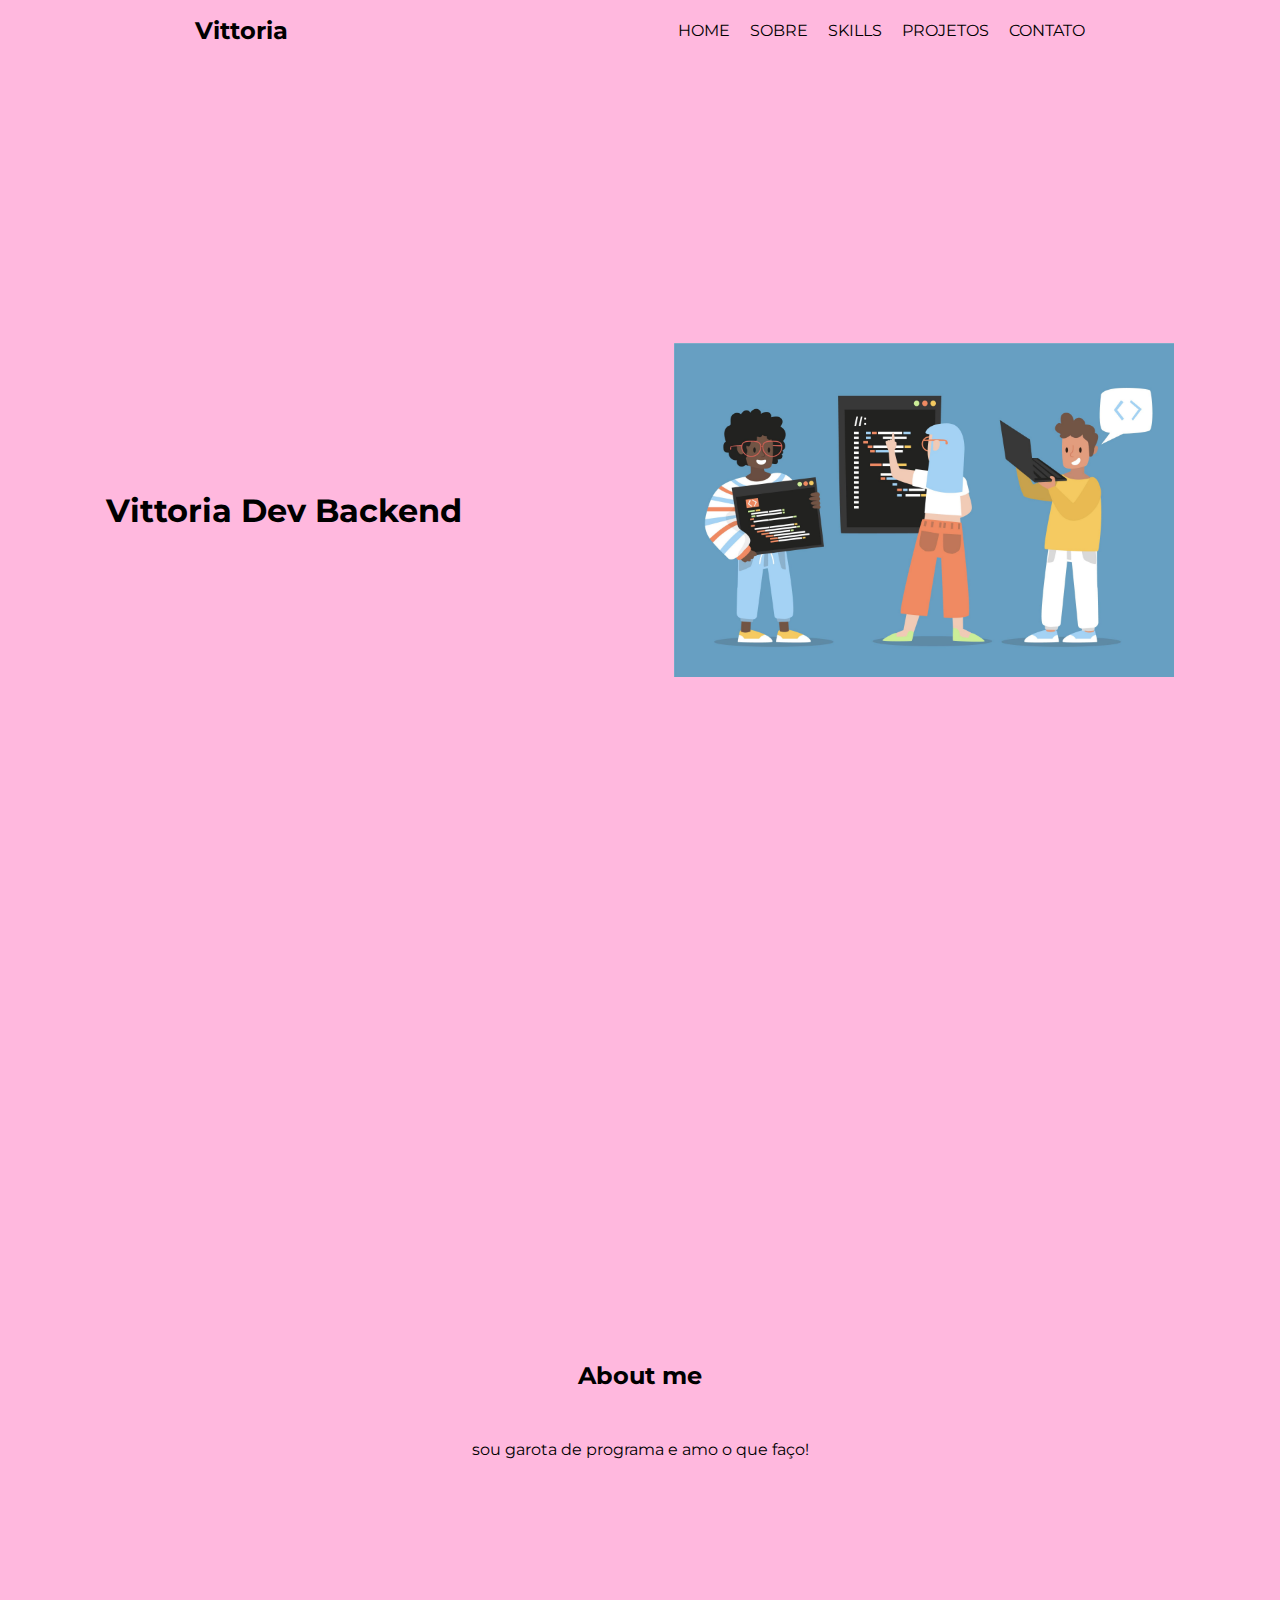
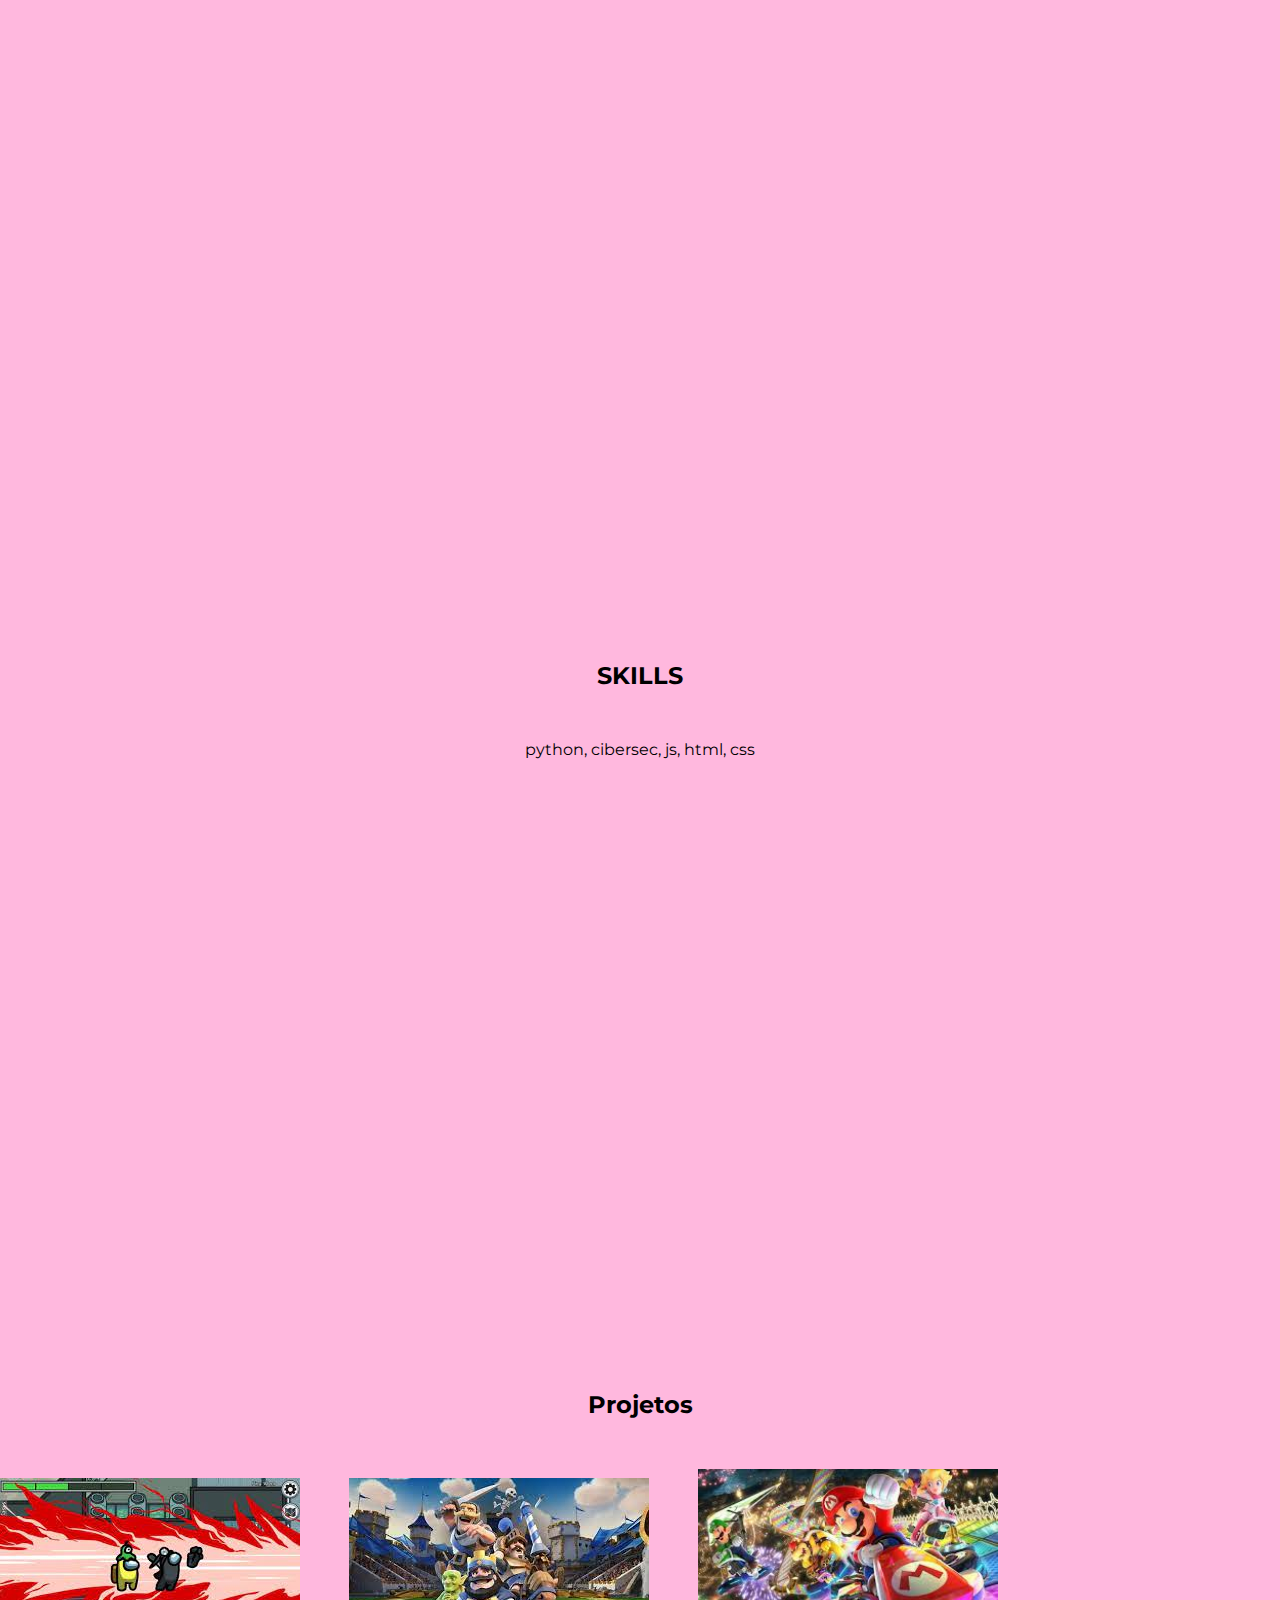
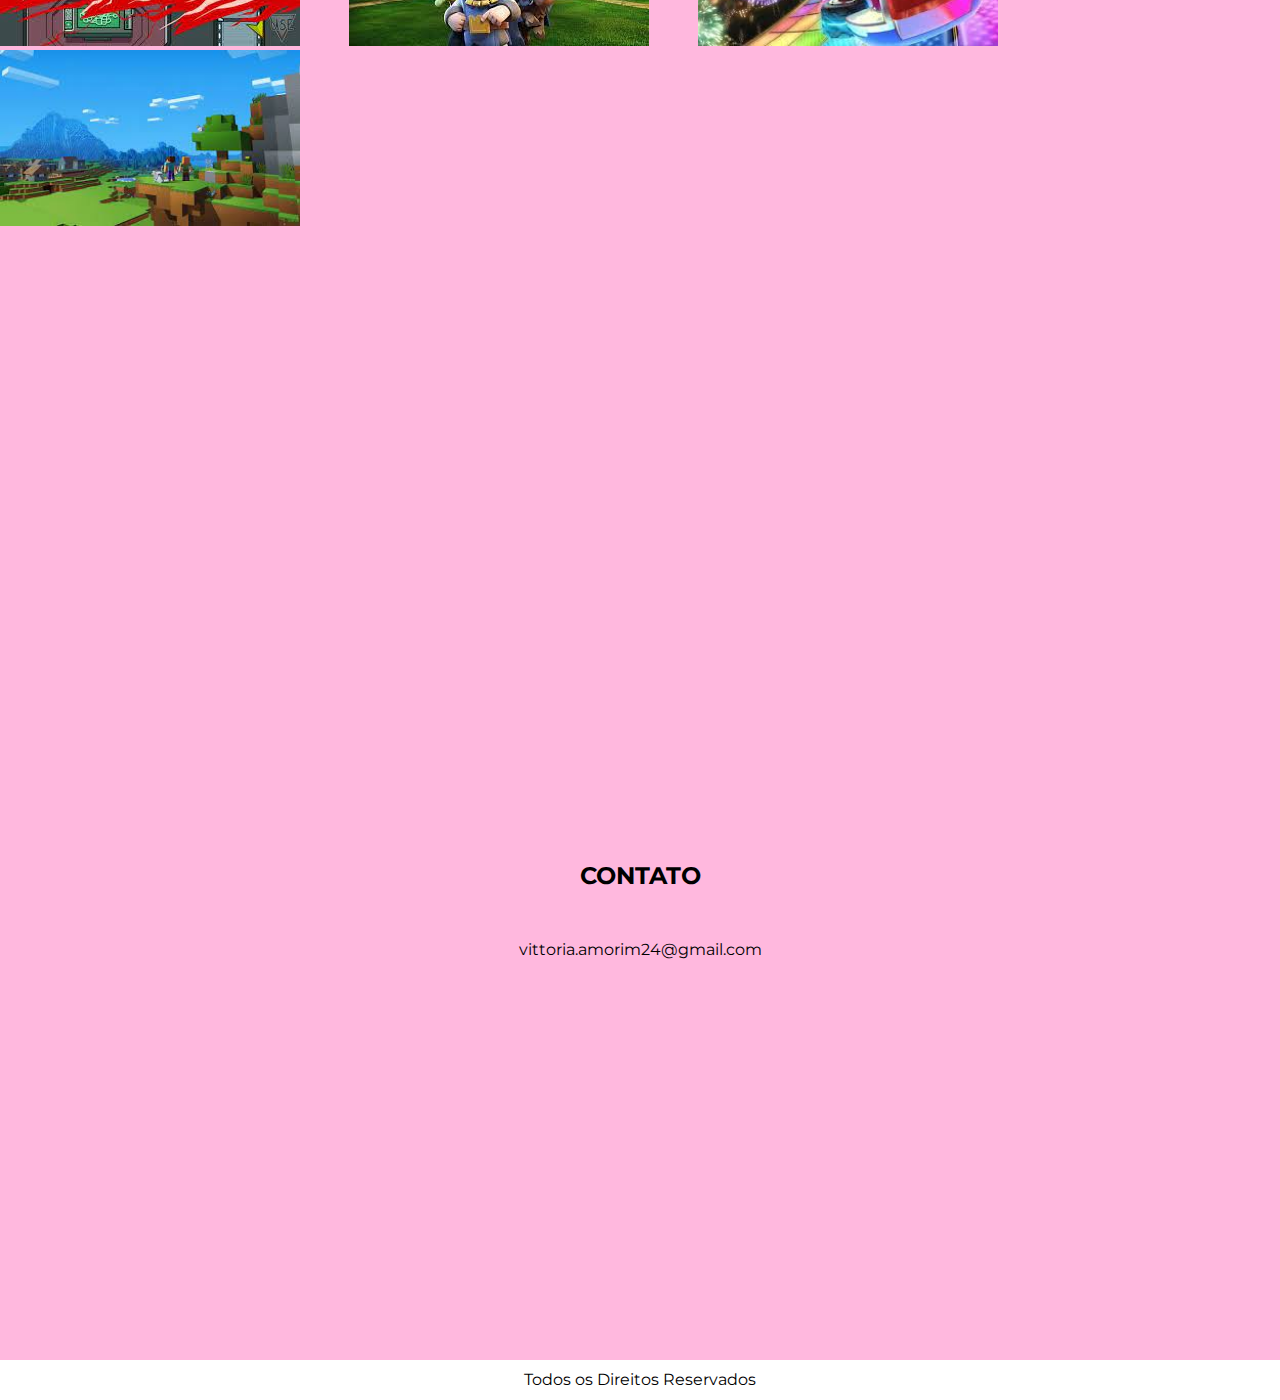
==== index.html @ 39ea2a51 "agora vai" ====
<!DOCTYPE html>
<html lang="pt-br">

<head>
    <link rel="preconnect" href="https://fonts.googleapis.com">
    <link rel="preconnect" href="https://fonts.gstatic.com" crossorigin>
    <link href="https://fonts.googleapis.com/css2?family=Montserrat:wght@300;400;500;700&display=swap" rel="stylesheet">
    <meta charset="UTF-8">
    <meta name="viewport" content="width=device-width, initial-scale=1.0">
    <title>Vittoria Lopes</title>
    <link rel="stylesheet" href="style.css">
</head>

<body>
    <header>
        <div>
            <h2>
                Vittoria
            </h2>
        </div>
        <nav>
            <ul>
                <li>
                    <a href="#home">HOME</a>
                </li>
                <li>
                    <a href="#sobre">SOBRE</a>
                </li>
                <li>
                    <a href="#habilidade">SKILLS</a>
                </li>
                <li>
                    <a href="#projetos">PROJETOS</a>
                </li>
                <li>
                    <a href="#contato">CONTATO</a>
                </li>
            </ul>
        </nav>
    </header>
    <main id="home" class="sessao">
        <h1>
            Vittoria Dev Backend
        </h1>
        <img src="./4949146.jpg" alt="logo">
        
    </main>
    <section id="sobre" class="sessao direcao" >
        <h2>
            About me 
        </h2>
        <p>
            sou garota de programa e amo o que faço!
        </p>
        
    </section>
    <section id="habilidade" class="sessao direcao" >
        <h2>
            SKILLS 
        </h2>
        <p>
            python, cibersec, js, html, css
        </p>
        
    </section>
    <section id="projetos" class="sessao direcao" >
        <h2>
            Projetos
        </h2>
        <div>
            <img src="./img1.jpeg" alt="image">
            <img src="./img2.jpeg" alt="image">
            <img src="./img 3.jpeg" alt="image">
            <img src="./img 4.jpeg" alt="image">
        </div>
        
    </section>
    <section id="contato" class="sessao direcao" >
        <h2>
            CONTATO
        </h2>
        <div>
            <a href=""></a>
            <a href=""></a>
            <p>vittoria.amorim24@gmail.com</p>
        </div>
        
    </section>
    <footer>Todos os Direitos Reservados</footer>

</body>

</html>
---- style.css ----
*{
font-family: 'Montserrat', sans-serif;
margin: 0;
padding: 0;
box-sizing: border-box;
background-color: #FFB8DE;
text-decoration: none;
color: #000;
list-style: none;
}
header{
    display: flex;
    align-items: center;
    justify-content: space-around;
    height: 60px;
    padding: 20px 0px;
}
nav ul{
    display: flex;
    gap: 20px;

}
a:hover {
    color: #89023E;
}
.sessao{
    height: 100vh;
    width: 100%;
    display: flex;
    align-items: center;
    justify-content: space-around;

}
.sessao img{
    width: 500px;

}
.direcao {
    flex-direction: column;
    justify-content: center;
    gap: 50px;
}
.direcao img{
    width: 300px;
    margin-right: 45px;
}
footer {
    height: 40px;
    background-color: #FFFFFF;
    text-align: center;
    padding: 10px;
}
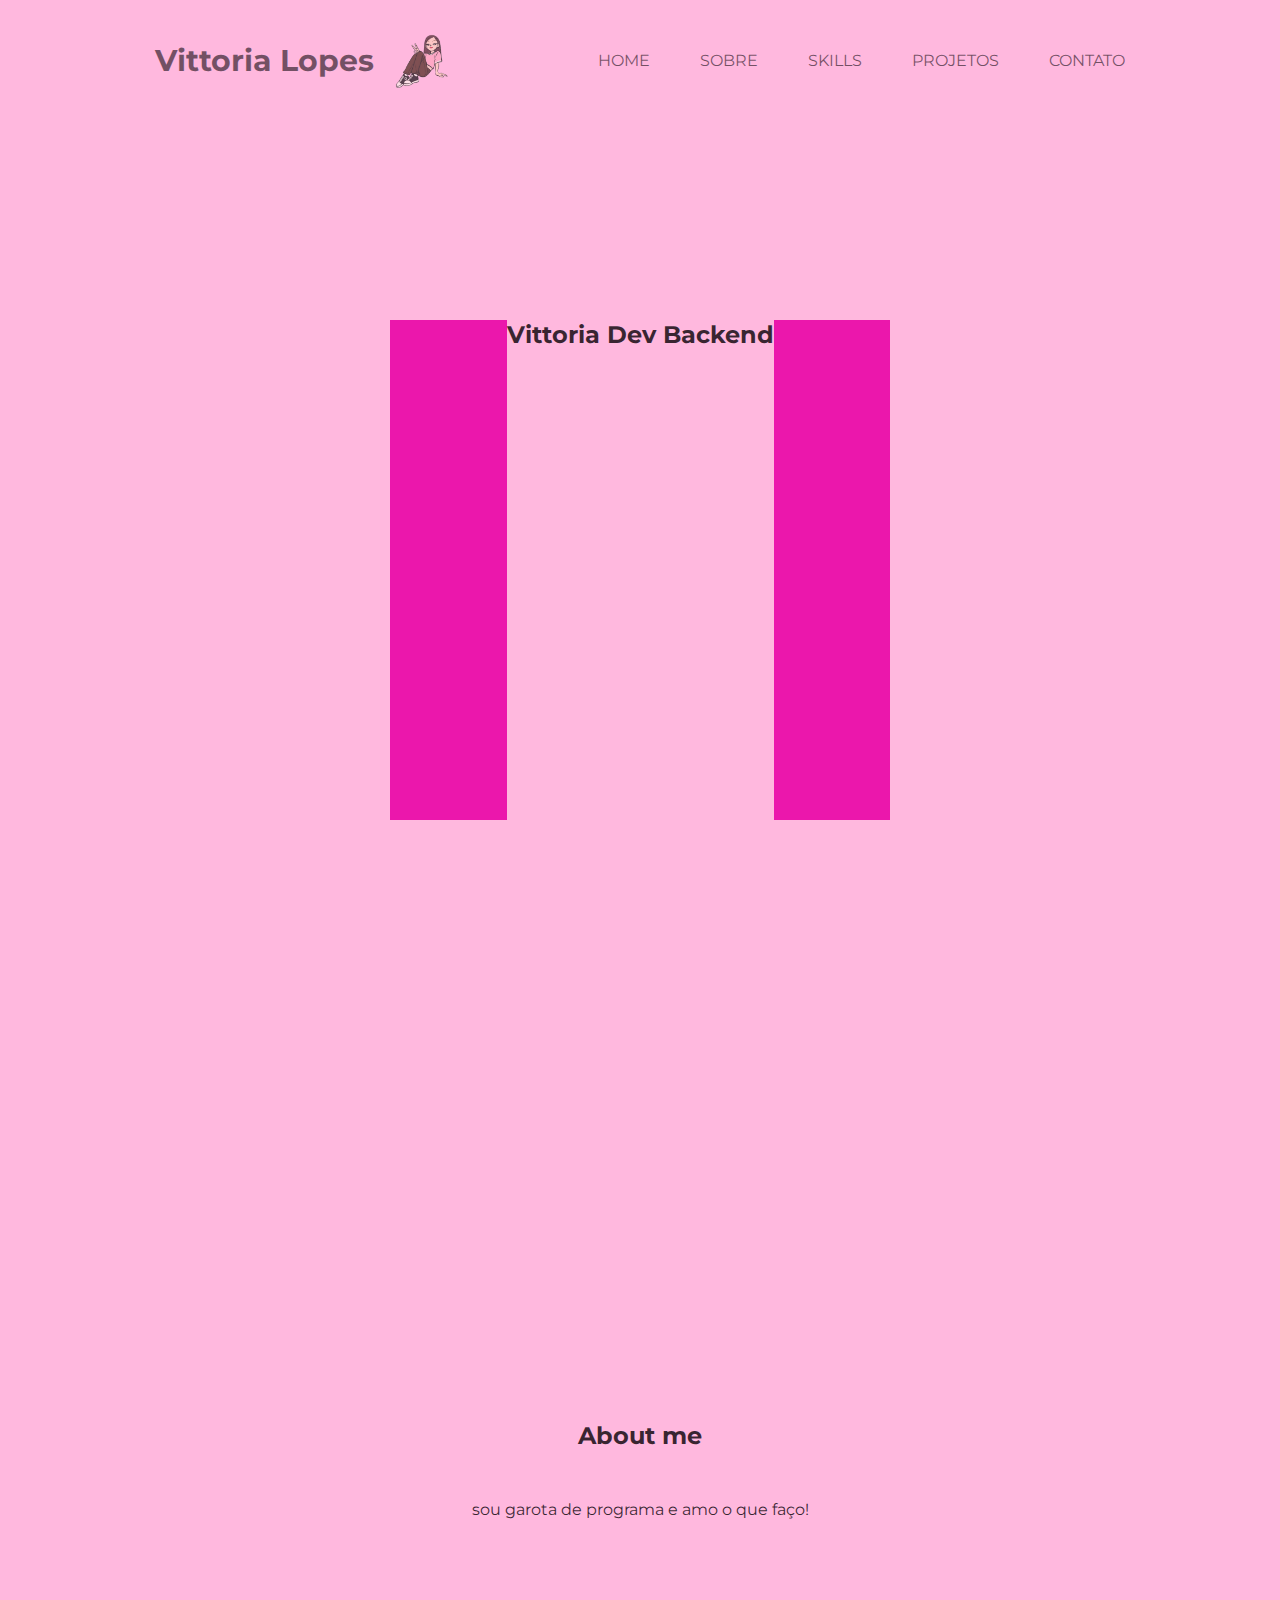
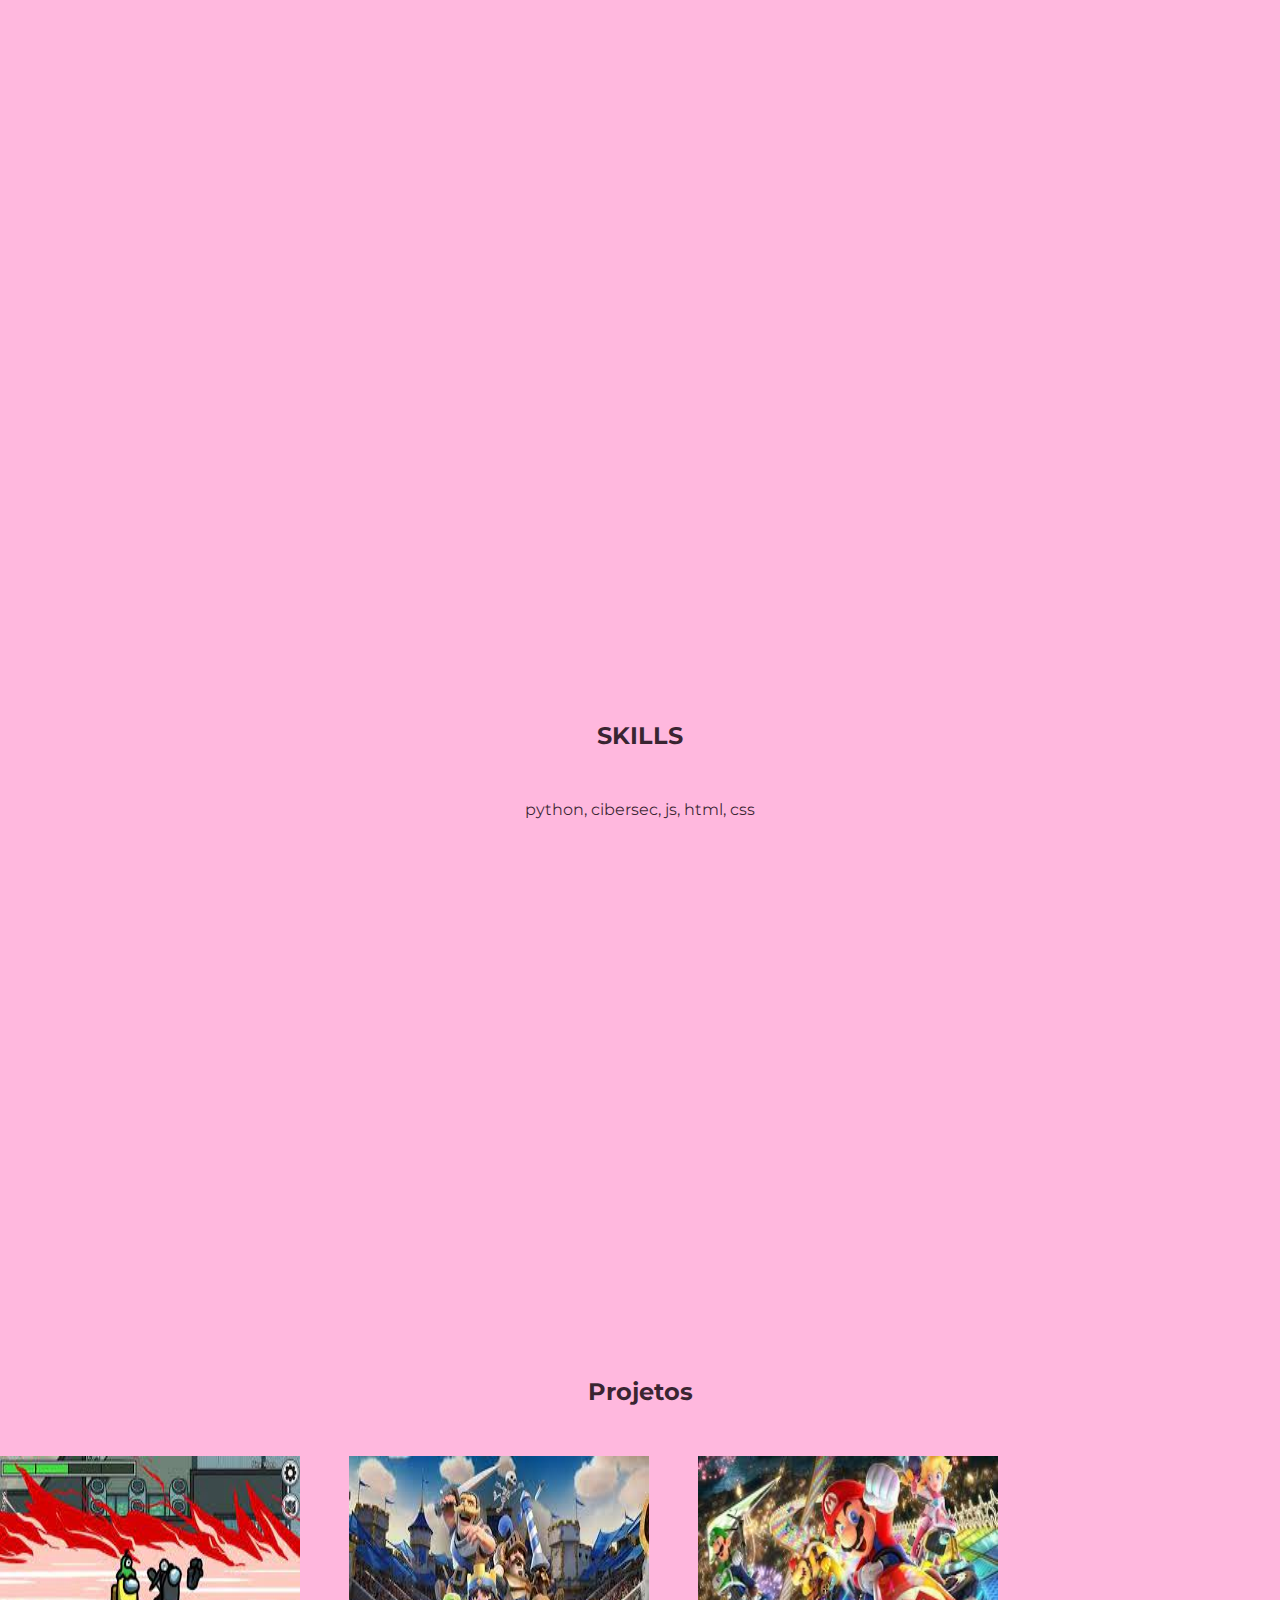
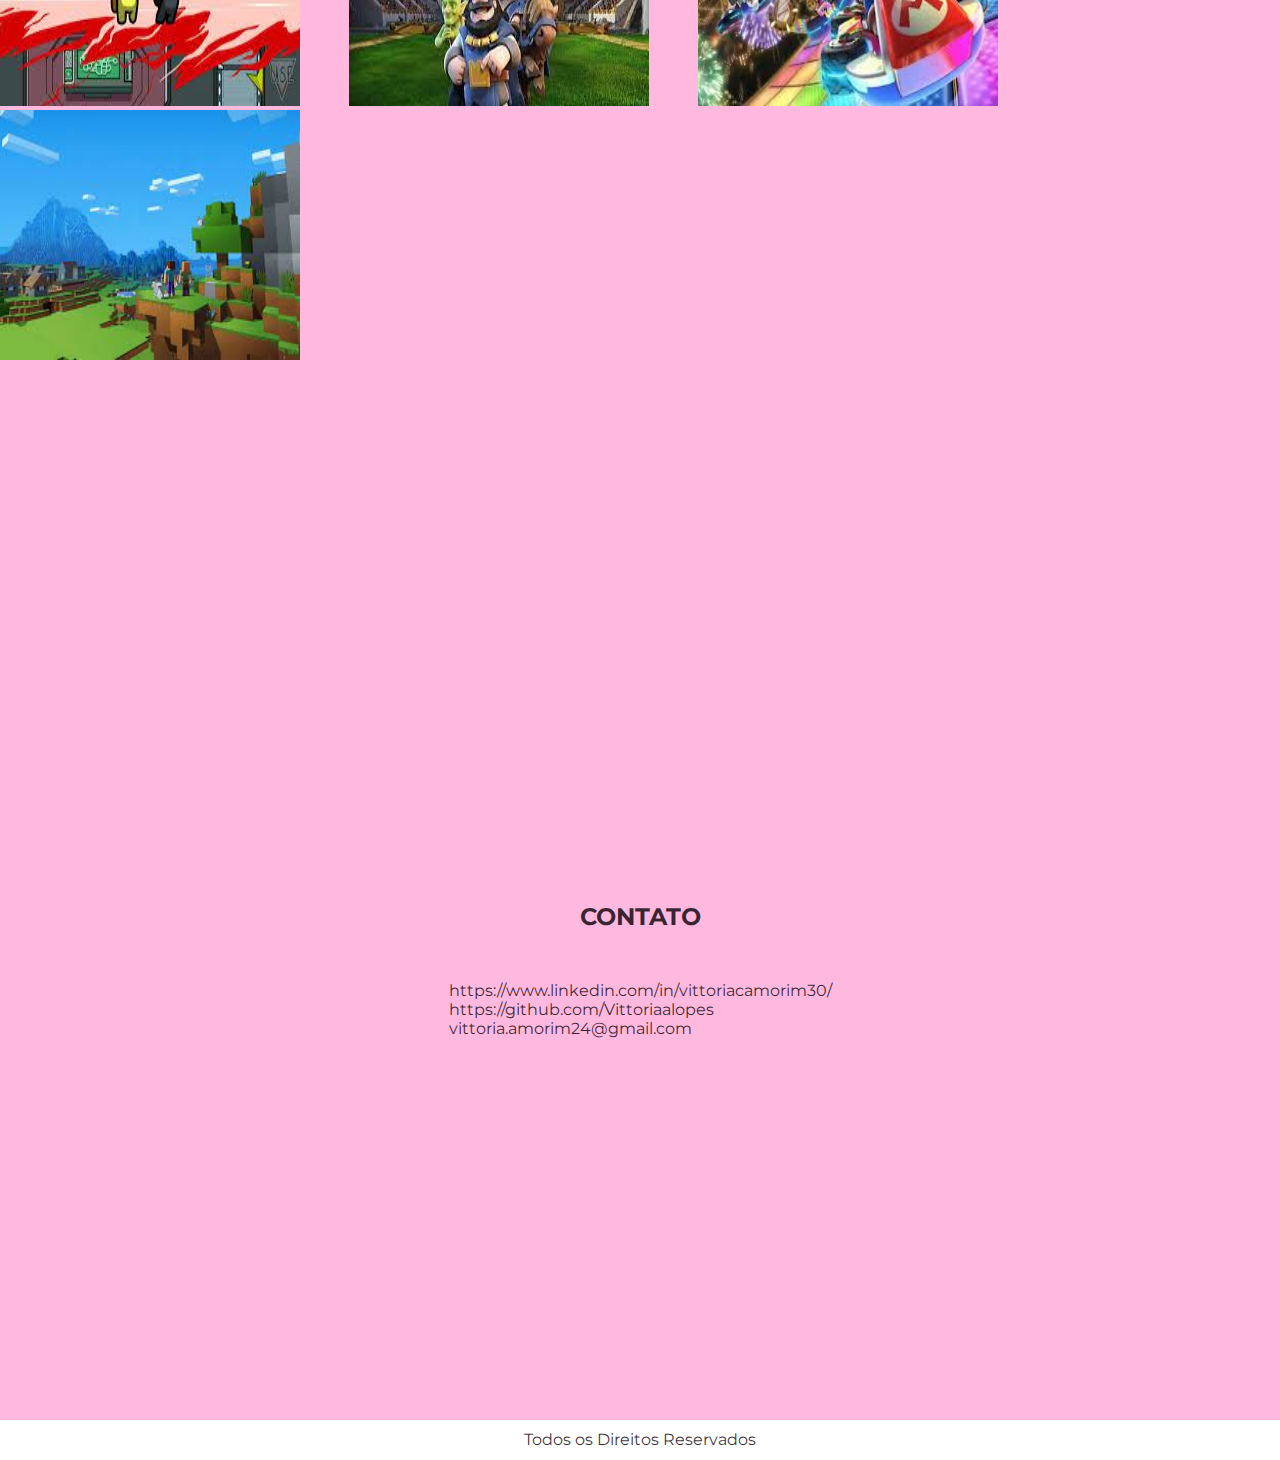
==== commit 3d5f4e58: "atualizacao da logo" ====
--- a/index.html
+++ b/index.html
@@ -8,15 +8,17 @@
     <meta charset="UTF-8">
     <meta name="viewport" content="width=device-width, initial-scale=1.0">
     <title>Vittoria Lopes</title>
+
     <link rel="stylesheet" href="style.css">
 </head>
 
 <body>
     <header>
-        <div>
+        <div class="box-logo">
             <h2>
-                Vittoria
+                Vittoria Lopes
             </h2>
+            <img src="./imgpo.png" alt="logo" class="logo-image">
         </div>
         <nav>
             <ul>
@@ -39,31 +41,33 @@
         </nav>
     </header>
     <main id="home" class="sessao">
-        <h1>
-            Vittoria Dev Backend
-        </h1>
-        <img src="./4949146.jpg" alt="logo">
-        
+        <div class="card-home">
+            <h2>
+                Vittoria Dev Backend
+            </h2>
+
+        </div>
+
     </main>
-    <section id="sobre" class="sessao direcao" >
+    <section id="sobre" class="sessao direcao">
         <h2>
-            About me 
+            About me
         </h2>
         <p>
             sou garota de programa e amo o que faço!
         </p>
-        
+
     </section>
-    <section id="habilidade" class="sessao direcao" >
+    <section id="habilidade" class="sessao direcao">
         <h2>
-            SKILLS 
+            SKILLS
         </h2>
         <p>
             python, cibersec, js, html, css
         </p>
-        
+
     </section>
-    <section id="projetos" class="sessao direcao" >
+    <section id="projetos" class="sessao direcao">
         <h2>
             Projetos
         </h2>
@@ -73,19 +77,21 @@
             <img src="./img 3.jpeg" alt="image">
             <img src="./img 4.jpeg" alt="image">
         </div>
-        
+
     </section>
-    <section id="contato" class="sessao direcao" >
+    <section id="contato" class="sessao direcao">
         <h2>
             CONTATO
         </h2>
         <div>
-            <a href=""></a>
-            <a href=""></a>
+            <a href="https://www.linkedin.com/in/vittoriacamorim30/">https://www.linkedin.com/in/vittoriacamorim30/</a>
+            <p></p>
+            <a href="https://github.com/Vittoriaalopes">https://github.com/Vittoriaalopes</a>
             <p>vittoria.amorim24@gmail.com</p>
         </div>
-        
+
     </section>
+
     <footer>Todos os Direitos Reservados</footer>
 
 </body>
--- a/style.css
+++ b/style.css
@@ -3,25 +3,38 @@
 margin: 0;
 padding: 0;
 box-sizing: border-box;
-background-color: #FFB8DE;
+background-color: #ffb8de;
 text-decoration: none;
-color: #000;
+color: #1d1019df;
 list-style: none;
 }
 header{
+    opacity: 70%;
     display: flex;
     align-items: center;
     justify-content: space-around;
-    height: 60px;
-    padding: 20px 0px;
+    height: 80px;
+    padding: 60px 80px;
+}
+header h2{
+    font-size: 30px;
+}
+.box-logo{
+    display: flex;
+    align-items: center;
+    gap: 20px;
+}
+.logo-image {
+    height: 55px;
+    width: 55px;
 }
 nav ul{
     display: flex;
-    gap: 20px;
+    gap: 50px;
 
 }
 a:hover {
-    color: #89023E;
+    color: #eb17ac;
 }
 .sessao{
     height: 100vh;
@@ -31,10 +44,14 @@
     justify-content: space-around;
 
 }
-.sessao img{
+.card-home{
+    background-color: #eb17ac;
     width: 500px;
+    height: 500px;
+    display: flex;
+    justify-content: center;
+}
 
-}
 .direcao {
     flex-direction: column;
     justify-content: center;
@@ -42,6 +59,7 @@
 }
 .direcao img{
     width: 300px;
+    height: 250px;
     margin-right: 45px;
 }
 footer {
@@ -49,4 +67,10 @@
     background-color: #FFFFFF;
     text-align: center;
     padding: 10px;
-}+}
+img:hover {
+    
+
+}
+
+
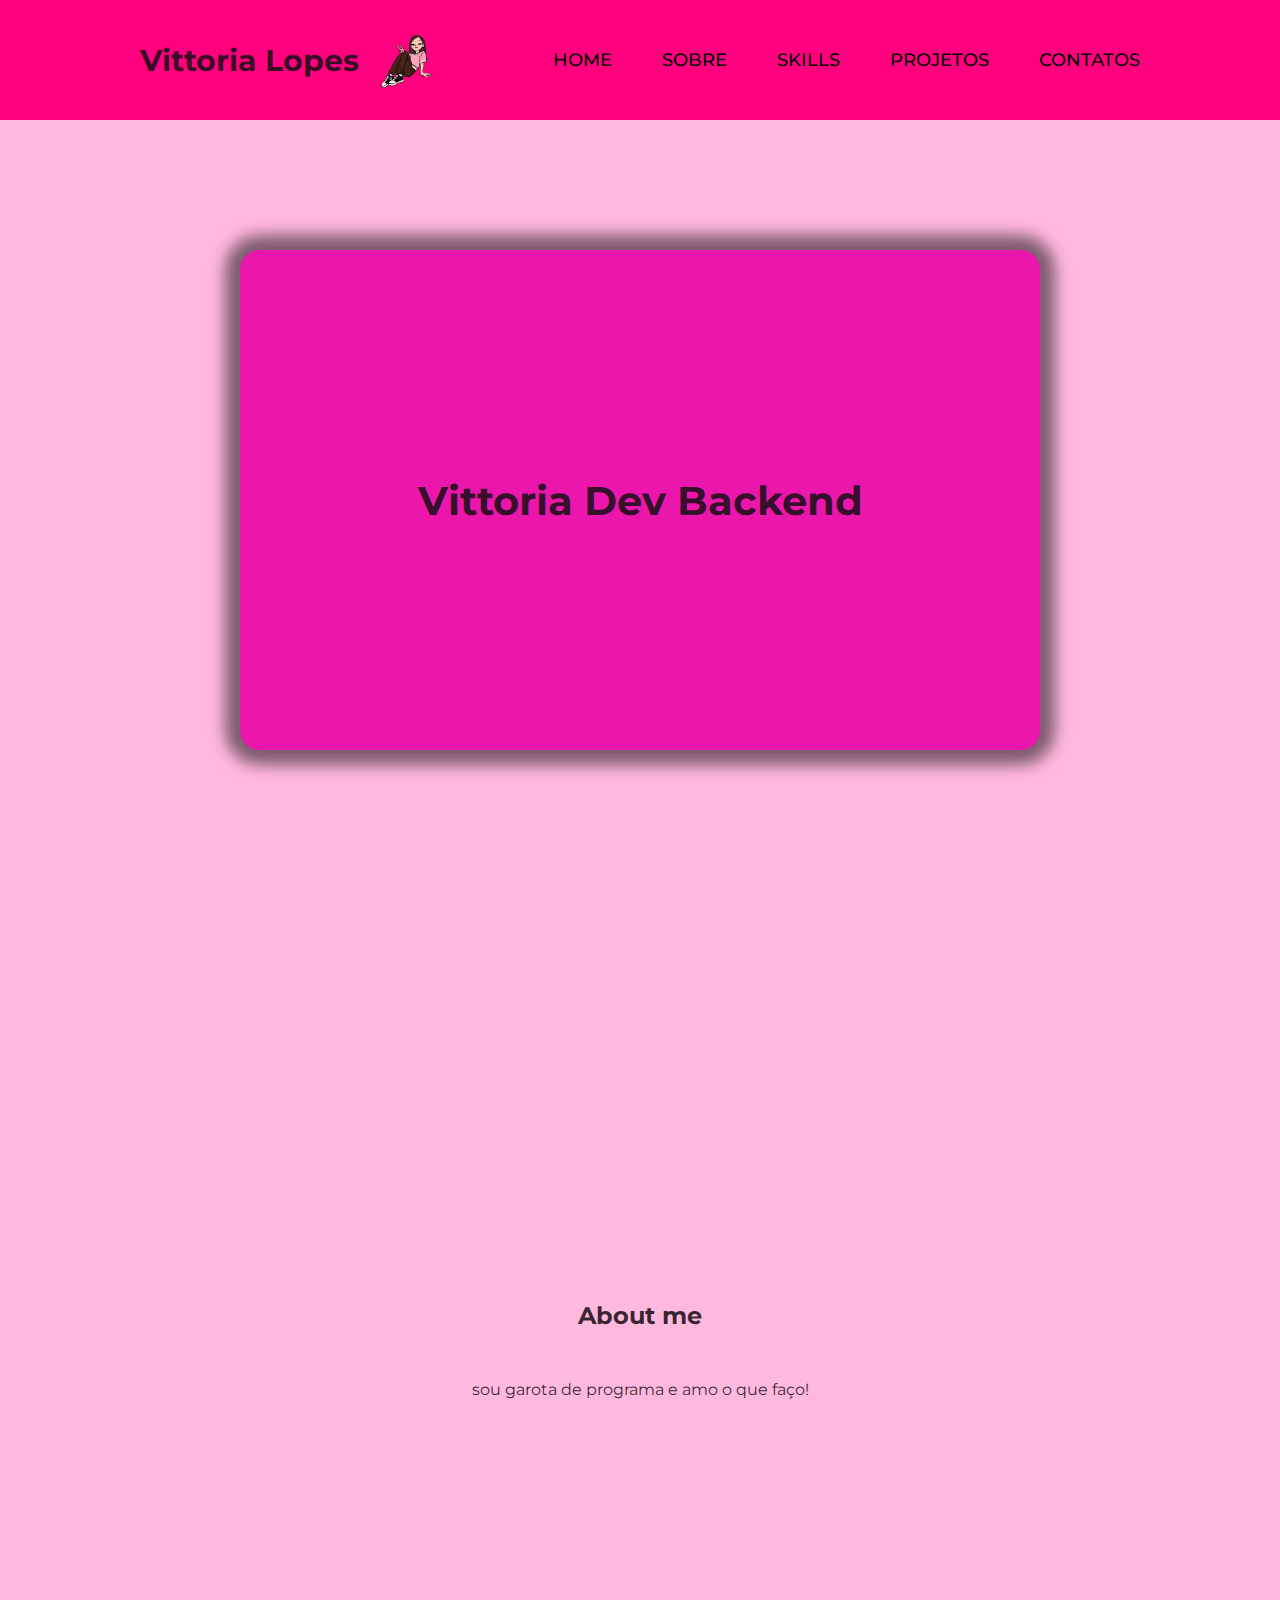
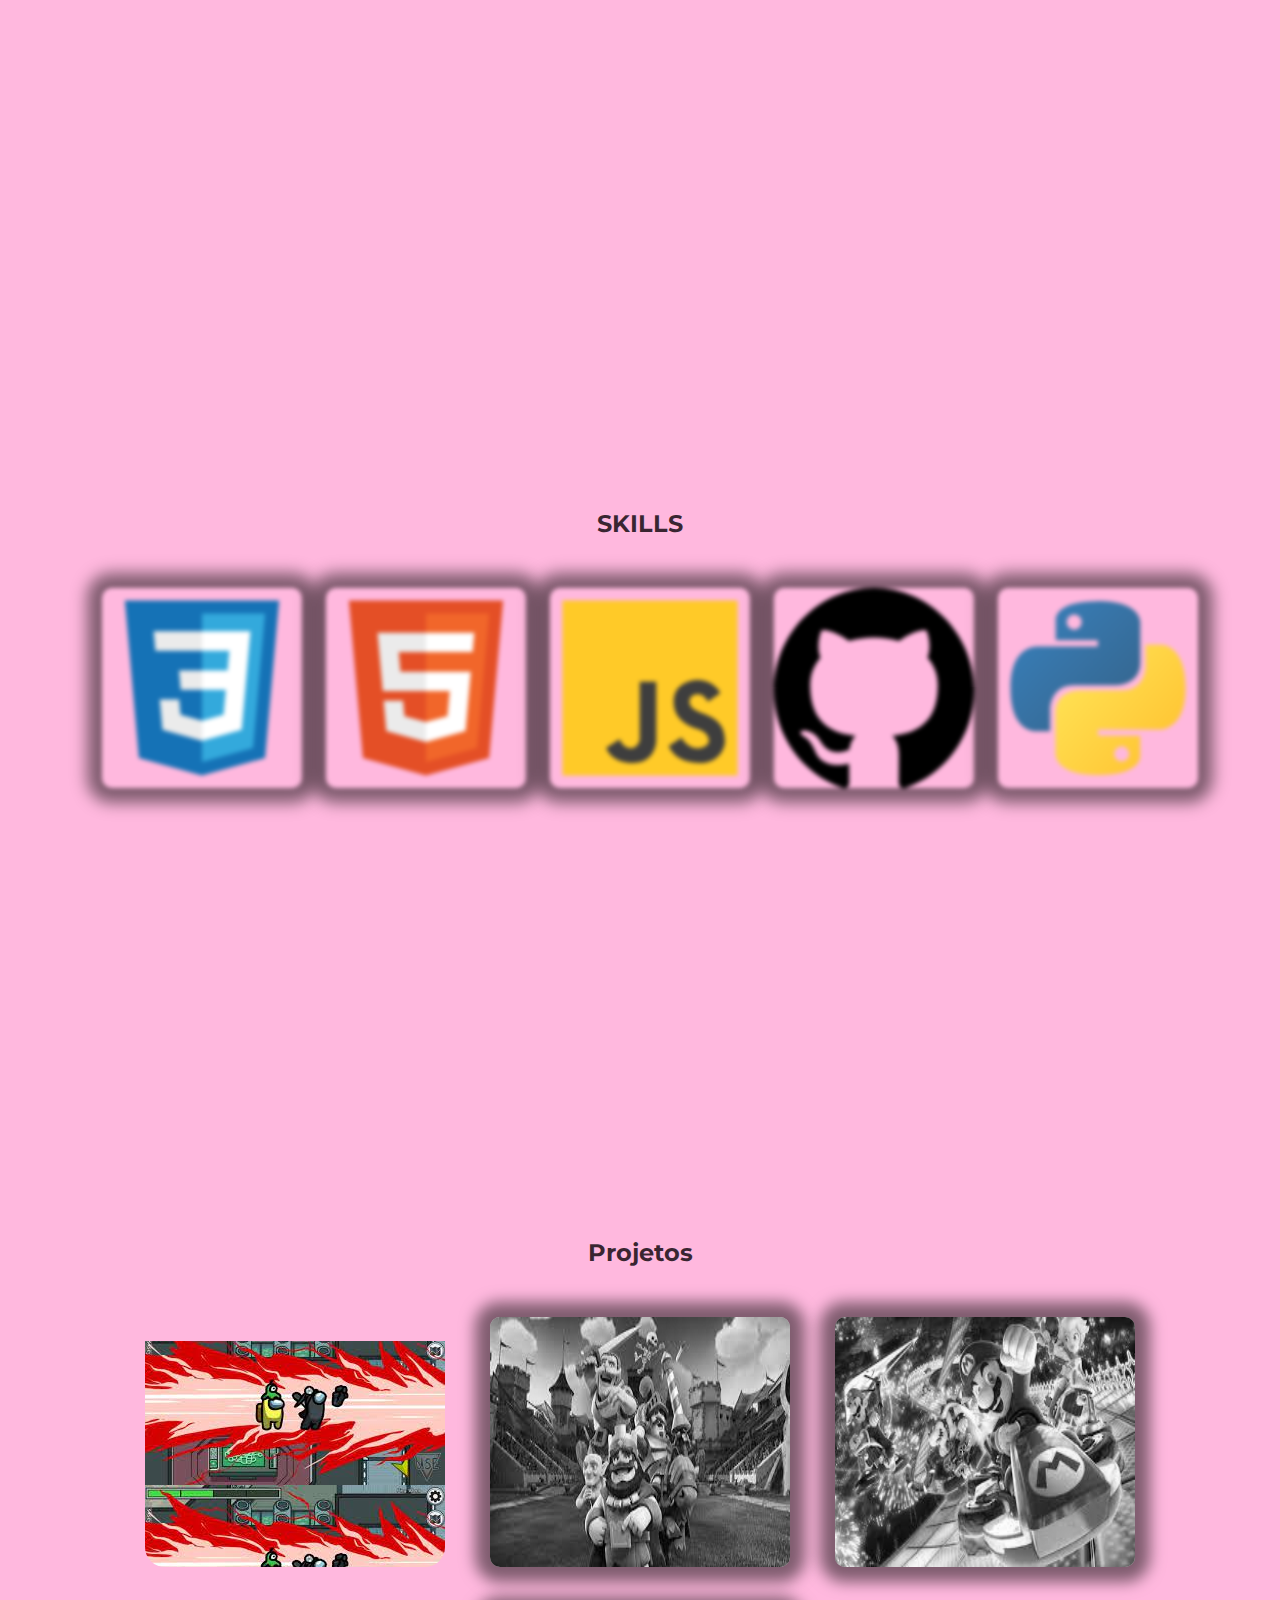
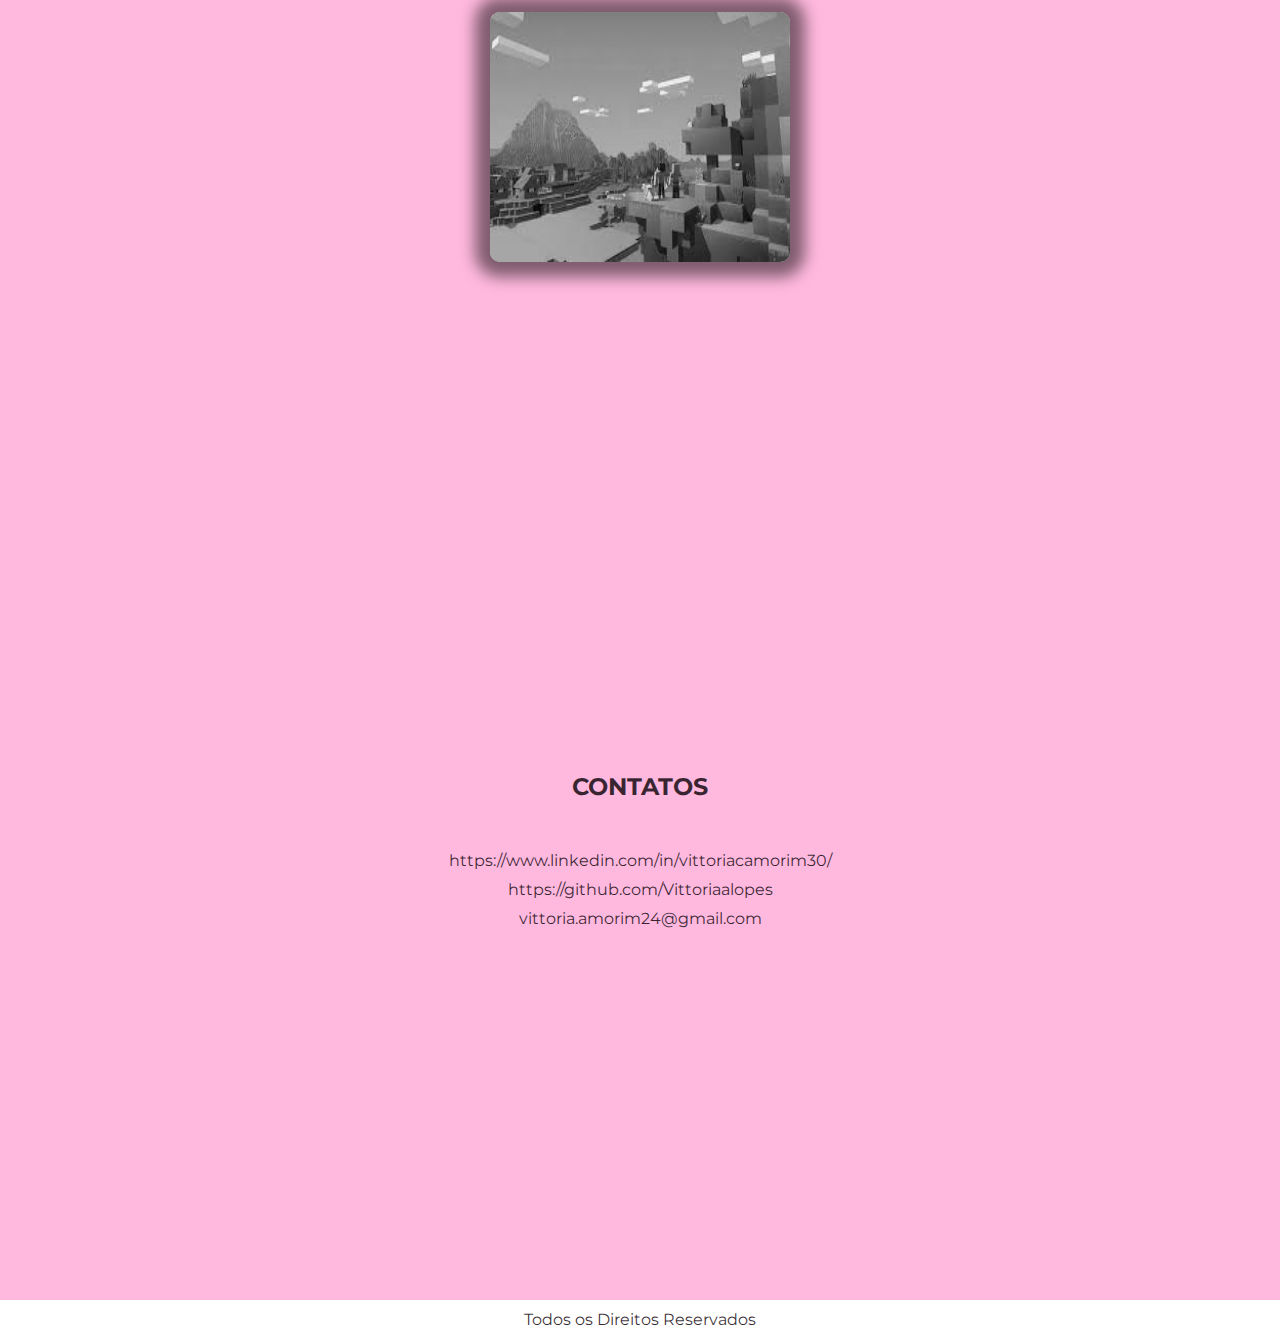
==== commit 660aa9d4: "nova animacao atual css" ====
--- a/index.html
+++ b/index.html
@@ -15,7 +15,7 @@
 <body>
     <header>
         <div class="box-logo">
-            <h2>
+            <h2 class="logo">
                 Vittoria Lopes
             </h2>
             <img src="./imgpo.png" alt="logo" class="logo-image">
@@ -23,32 +23,32 @@
         <nav>
             <ul>
                 <li>
-                    <a href="#home">HOME</a>
+                    <a class="link" href="#home">HOME</a>
                 </li>
                 <li>
-                    <a href="#sobre">SOBRE</a>
+                    <a class="link" href="#sobre">SOBRE</a>
                 </li>
                 <li>
-                    <a href="#habilidade">SKILLS</a>
+                    <a class="link" href="#habilidade">SKILLS</a>
                 </li>
                 <li>
-                    <a href="#projetos">PROJETOS</a>
+                    <a class="link" href="#projetos">PROJETOS</a>
                 </li>
                 <li>
-                    <a href="#contato">CONTATO</a>
+                    <a class="link" href="#contato">CONTATOS</a>
                 </li>
             </ul>
         </nav>
     </header>
-    <main id="home" class="sessao">
+    <div id="home" class="home">
         <div class="card-home">
-            <h2>
+            <h2 class="title">
                 Vittoria Dev Backend
             </h2>
 
         </div>
 
-    </main>
+    </div>
     <section id="sobre" class="sessao direcao">
         <h2>
             About me
@@ -62,17 +62,25 @@
         <h2>
             SKILLS
         </h2>
-        <p>
-            python, cibersec, js, html, css
-        </p>
+        <div class="box-skill">
+            <img src="./css.svg" alt="skill">
+            <img src="./html.svg" alt="skill">
+            <img src="./js.svg" alt="skill">
+            <img src="./github.svg" alt="skill">
+            <img src="./python.svg" alt="skill">
+        </div>
 
     </section>
     <section id="projetos" class="sessao direcao">
         <h2>
             Projetos
         </h2>
-        <div>
-            <img src="./img1.jpeg" alt="image">
+        <div class="box-image">
+            <div class="card">
+                
+                <p>Projeto DB crescser mais</p>
+            </div>
+            
             <img src="./img2.jpeg" alt="image">
             <img src="./img 3.jpeg" alt="image">
             <img src="./img 4.jpeg" alt="image">
@@ -81,11 +89,10 @@
     </section>
     <section id="contato" class="sessao direcao">
         <h2>
-            CONTATO
+            CONTATOS
         </h2>
-        <div>
+        <div class="box-contatos">
             <a href="https://www.linkedin.com/in/vittoriacamorim30/">https://www.linkedin.com/in/vittoriacamorim30/</a>
-            <p></p>
             <a href="https://github.com/Vittoriaalopes">https://github.com/Vittoriaalopes</a>
             <p>vittoria.amorim24@gmail.com</p>
         </div>
--- a/style.css
+++ b/style.css
@@ -9,12 +9,14 @@
 list-style: none;
 }
 header{
-    opacity: 70%;
     display: flex;
     align-items: center;
     justify-content: space-around;
     height: 80px;
     padding: 60px 80px;
+    width: 100%;
+    position: fixed;
+    z-index: 10;
 }
 header h2{
     font-size: 30px;
@@ -33,8 +35,47 @@
     gap: 50px;
 
 }
-a:hover {
-    color: #eb17ac;
+header, .box-logo, .logo, .logo-image, ul, li, .link {
+    background-color: #ff007f;
+
+}
+.link {
+    color: #000;
+    font-size: 18px;
+    font-weight: 500;
+    transition: all .5s ease-in-out;
+
+}
+.link:hover {
+    color: #fff;
+    letter-spacing: 3px;
+
+}
+.home {
+    width: 100%;
+    height: 100vh;
+    display: flex;
+    justify-content: center;
+    align-items: center;
+}
+.home .title {
+    width: 800px;
+    height: 500px;
+    background-color: #eb17ac;
+    display: flex;
+    justify-content: center;
+    align-items: center;
+    font-size: 40px;
+    border-radius: 20px;
+    box-shadow: 0px 0px 15px 15px rgba(0, 0, 0, 0.5);
+    transition: all .5s ease-in-out;
+    margin-top: 100px;
+}
+.home .title:hover {
+    transform: scale(1.05);
+    color: #fff;
+    letter-spacing: 5px;
+
 }
 .sessao{
     height: 100vh;
@@ -44,23 +85,58 @@
     justify-content: space-around;
 
 }
-.card-home{
-    background-color: #eb17ac;
-    width: 500px;
-    height: 500px;
-    display: flex;
-    justify-content: center;
-}
-
 .direcao {
     flex-direction: column;
     justify-content: center;
     gap: 50px;
 }
 .direcao img{
+    border-radius: 10px;
+    box-shadow: 0px 0px 15px 15px rgba(0, 0, 0, 0.5);
     width: 300px;
     height: 250px;
-    margin-right: 45px;
+    transition: all .5s ease-in-out;
+    filter: grayscale(100);
+
+}
+.direcao img:hover {
+    transform: scale(1.1);
+    filter: grayscale(0);
+
+}
+.box-image {
+    display: flex;
+    justify-content: center;
+    align-items: center;
+    flex-wrap: wrap;
+    gap: 45px;
+    font-size: 20px;
+}
+.box-skill img {
+    width: 200px;
+    height: 200px;
+    margin-left: 20px;
+    filter: blur(2px);
+}
+.box-contatos {
+    text-align: center;
+    display: flex;
+    flex-direction: column;
+    gap: 10px;
+
+}
+.card {
+    background-image: url("./img1.jpeg");
+    width: 300px;
+    height: 250px;
+    border-radius: 20px;
+}
+.card p{
+    color: transparent;
+
+}
+.card p:hover {
+    color: #000;
 }
 footer {
     height: 40px;
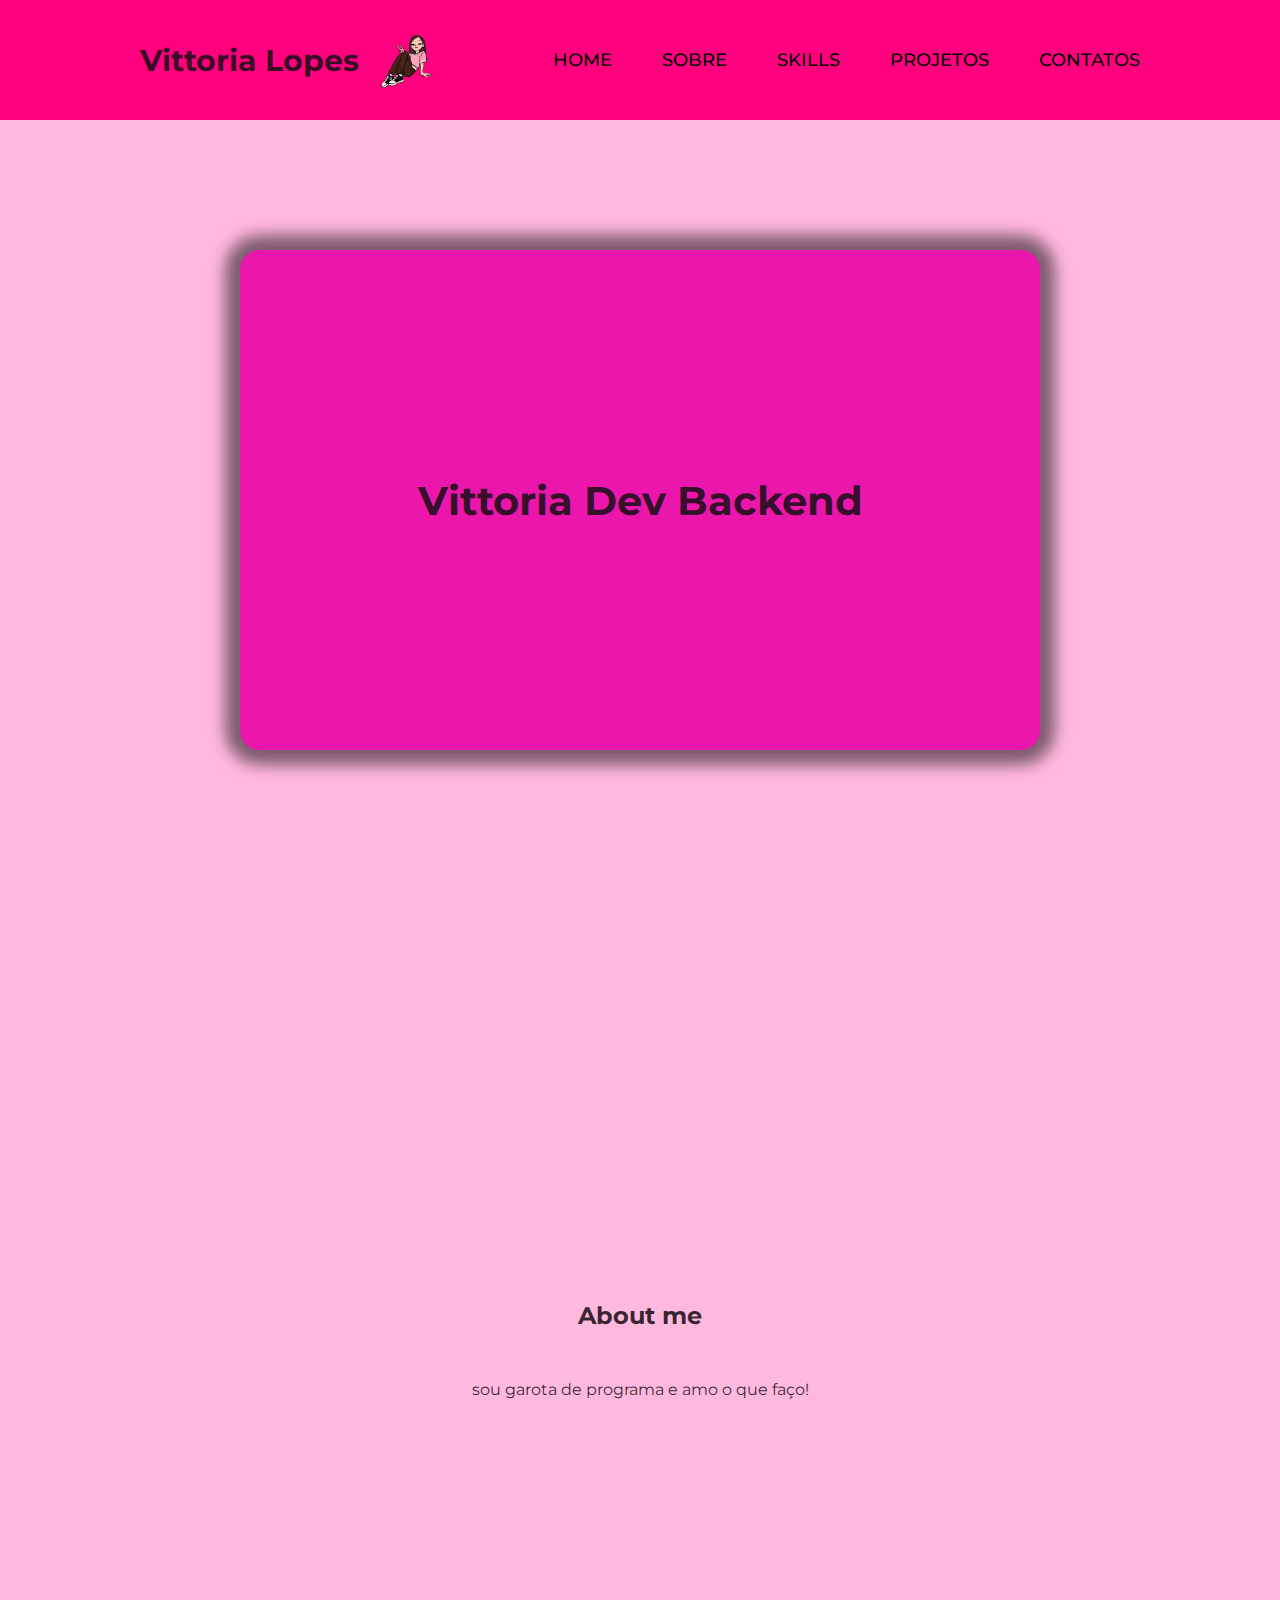
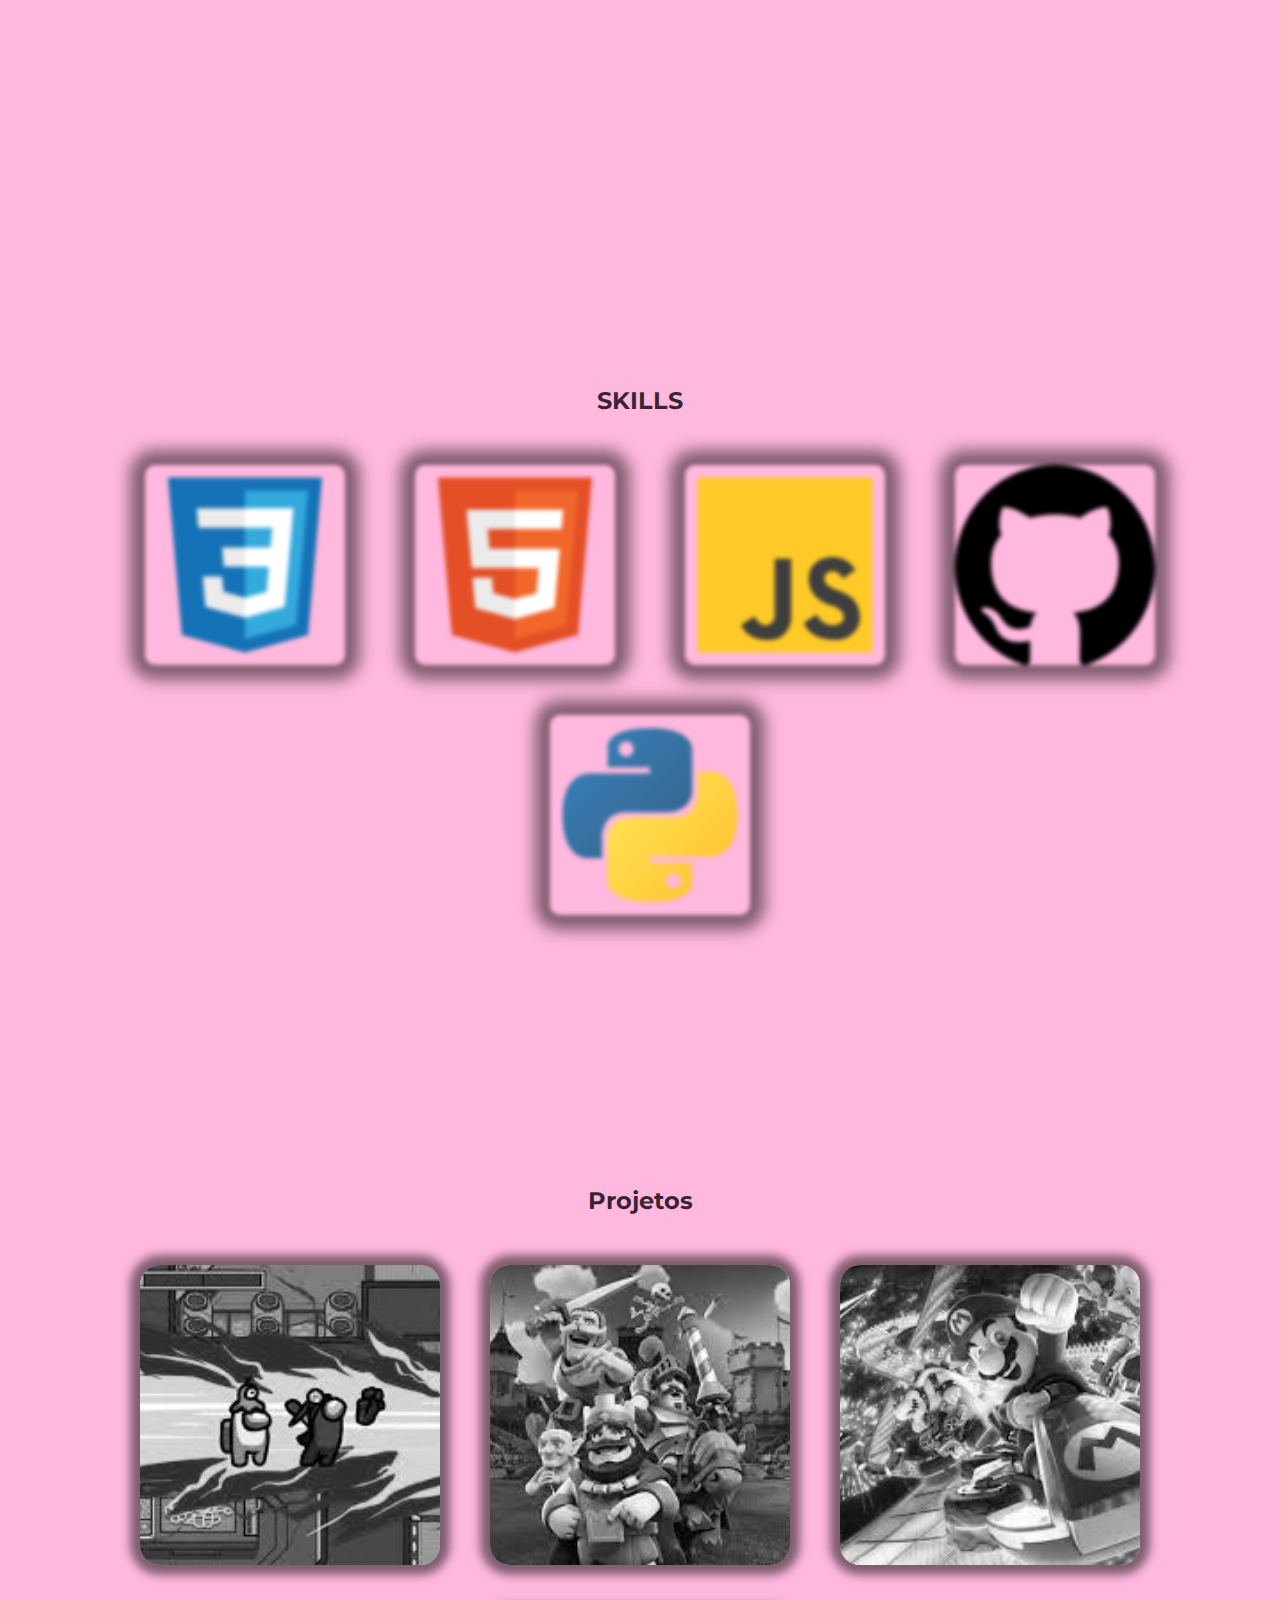
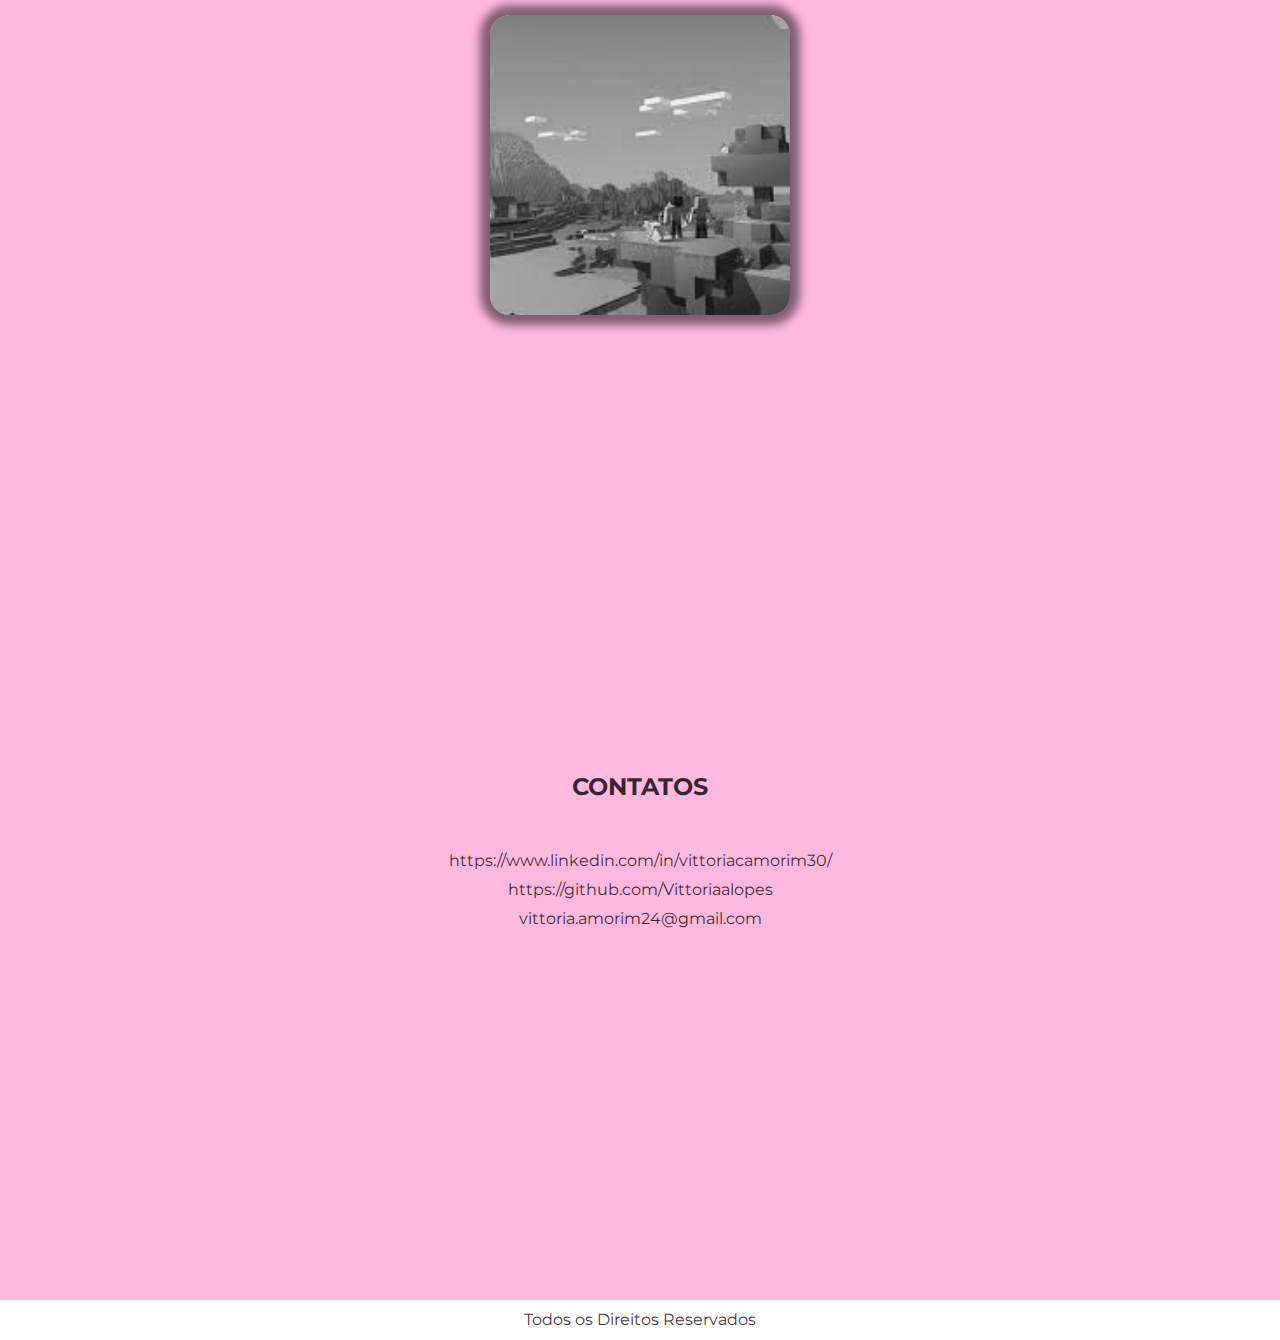
==== commit 617730de: "novos estilizações" ====
--- a/index.html
+++ b/index.html
@@ -18,7 +18,7 @@
             <h2 class="logo">
                 Vittoria Lopes
             </h2>
-            <img src="./imgpo.png" alt="logo" class="logo-image">
+            <img src="./img/imgpo.png" alt="logo" class="logo-image">
         </div>
         <nav>
             <ul>
@@ -49,7 +49,7 @@
         </div>
 
     </div>
-    <section id="sobre" class="sessao direcao">
+    <section id="sobre" class="sobre">
         <h2>
             About me
         </h2>
@@ -58,36 +58,57 @@
         </p>
 
     </section>
-    <section id="habilidade" class="sessao direcao">
+    <section id="habilidade" class="skills">
         <h2>
             SKILLS
         </h2>
         <div class="box-skill">
-            <img src="./css.svg" alt="skill">
-            <img src="./html.svg" alt="skill">
-            <img src="./js.svg" alt="skill">
-            <img src="./github.svg" alt="skill">
-            <img src="./python.svg" alt="skill">
+            <img src="./img/css.svg" alt="skill">
+            <img src="./img/html.svg" alt="skill">
+            <img src="./img/js.svg" alt="skill">
+            <img src="./img/github.svg" alt="skill">
+            <img src="./img/python.svg" alt="skill">
         </div>
 
     </section>
-    <section id="projetos" class="sessao direcao">
+    <section id="projetos" class="projetos">
         <h2>
             Projetos
         </h2>
-        <div class="box-image">
-            <div class="card">
-                
-                <p>Projeto DB crescser mais</p>
+        <div class="box-cards">
+            <div class="card projeto-1">
+                <div class="box-text-card">
+                    <h3>
+                        Projeto 01
+                    </h3>
+                </div>
+
             </div>
-            
-            <img src="./img2.jpeg" alt="image">
-            <img src="./img 3.jpeg" alt="image">
-            <img src="./img 4.jpeg" alt="image">
+            <div class="card projeto-2">
+                <div  class="box-text-card">
+                    <h3>
+                        Projeto 02
+                    </h3>
+                </div>
+            </div>
+            <div class="card projeto-3">
+                <div  class="box-text-card">
+                    <h3>
+                        Projeto 03
+                    </h3>
+                </div>
+            </div>
+            <div class="card projeto-4">
+                <div  class="box-text-card">
+                    <h3>
+                        Projeto 04
+                    </h3>
+                </div>
+            </div>
         </div>
 
     </section>
-    <section id="contato" class="sessao direcao">
+    <section id="contato" class="contato">
         <h2>
             CONTATOS
         </h2>
--- a/style.css
+++ b/style.css
@@ -1,13 +1,17 @@
+/* reset da pagina */
 *{
 font-family: 'Montserrat', sans-serif;
 margin: 0;
 padding: 0;
 box-sizing: border-box;
-background-color: #ffb8de;
 text-decoration: none;
 color: #1d1019df;
 list-style: none;
 }
+body {
+    background-color: #ffb8de;
+}
+/*configuração do header*/
 header{
     display: flex;
     align-items: center;
@@ -51,6 +55,7 @@
     letter-spacing: 3px;
 
 }
+/*cofiguração da home*/
 .home {
     width: 100%;
     height: 100vh;
@@ -77,46 +82,142 @@
     letter-spacing: 5px;
 
 }
-.sessao{
-    height: 100vh;
-    width: 100%;
-    display: flex;
-    align-items: center;
-    justify-content: space-around;
-
-}
-.direcao {
-    flex-direction: column;
-    justify-content: center;
-    gap: 50px;
-}
-.direcao img{
-    border-radius: 10px;
-    box-shadow: 0px 0px 15px 15px rgba(0, 0, 0, 0.5);
-    width: 300px;
-    height: 250px;
-    transition: all .5s ease-in-out;
-    filter: grayscale(100);
-
-}
-.direcao img:hover {
-    transform: scale(1.1);
-    filter: grayscale(0);
-
-}
-.box-image {
-    display: flex;
-    justify-content: center;
-    align-items: center;
+/*configuração da pagina sobre*/
+.sobre {
+    height: 100vh;
+    width: 100%;
+    display: flex;
+    align-items: center;
+    justify-content: center;
+    flex-direction: column;
+    gap: 50px;
+
+}
+/*configuração das skills*/
+.skills {
+    height: 100vh;
+    width: 100%;
+    display: flex;
+    flex-direction: column;
+    align-items: center;
+    justify-content: center;
+    gap: 50px;
+}
+.box-skill {
+    display: flex;
+    justify-content: center;
+    gap: 50px;
     flex-wrap: wrap;
-    gap: 45px;
-    font-size: 20px;
-}
-.box-skill img {
+
+}
+.skills .box-skill img {
     width: 200px;
     height: 200px;
     margin-left: 20px;
+    box-shadow: 0px 0px 15px 15px rgba(0, 0, 0, 0.5);
+    transition: all .5s ease-in-out;
     filter: blur(2px);
+    border-radius: 10px;
+
+}
+.skills .box-skill img:hover {
+    transform: scale(1.1);
+    filter: blur(0px);
+
+}
+/*configuração dos projetos*/
+.projetos {
+    width: 100%;
+    height: 100vh;
+    display: flex;
+    flex-direction: column;
+    justify-content: center;
+    align-items: center;
+    gap: 50px;
+
+}
+.box-cards {
+    display: flex;
+    justify-content: center;
+    align-items: center;
+    width: 100%;
+    gap: 50px;
+    flex-wrap: wrap;
+}
+.card {
+    width: 300px;
+    height: 300px;
+    border-radius: 20px;
+    box-shadow: 0px 0px 10px 10px rgba(0, 0, 0, 0.5);
+    filter: grayscale(100);
+    transition: all .5s ease-in-out;
+    cursor: pointer;
+
+}
+.card:hover {
+    filter: grayscale(0);
+    transform: scale(1.1);
+    
+}
+.box-text-card {
+    font-size: 25px;
+    height: 100%;
+    width: 100%;
+    border-radius: 20px;
+
+}
+.box-text-card h3 {
+    color: transparent;
+    height: 100%;
+    width: 100%;
+    border-radius: 20px;
+    display: flex;
+    align-items: center;
+    justify-content: center;
+
+}
+.box-text-card h3:hover {
+    color: #fff;
+    background-color: rgba(0, 0, 0, 0.35);
+    
+}
+.projeto-1 {
+    background-image: url("./img/projeto01.jpeg");
+    background-repeat: no-repeat;
+    background-size: cover;
+    background-position: center;   
+}
+.projeto-2 {
+    background-image: url("./img/projeto02.jpeg");
+    background-repeat: no-repeat;
+    background-size: cover;
+    background-position: center;
+    
+}
+.projeto-3 {
+    background-image: url("./img/projeto03.jpeg");
+    background-repeat: no-repeat;
+    background-size: cover;
+    background-position: center;
+    
+}
+.projeto-4 {
+    background-image: url("./img/projeto04.jpeg");
+    background-repeat: no-repeat;
+    background-size: cover;
+    background-position: center;
+    
+}
+/*configuração dos contatos*/
+.contato {
+    width: 100%;
+    height: 100vh;
+    display: flex;
+    justify-content: center;
+    align-items: center;
+    flex-direction: column;
+    gap: 50px;
+    
 }
 .box-contatos {
     text-align: center;
@@ -124,19 +225,6 @@
     flex-direction: column;
     gap: 10px;
 
-}
-.card {
-    background-image: url("./img1.jpeg");
-    width: 300px;
-    height: 250px;
-    border-radius: 20px;
-}
-.card p{
-    color: transparent;
-
-}
-.card p:hover {
-    color: #000;
 }
 footer {
     height: 40px;
@@ -144,9 +232,3 @@
     text-align: center;
     padding: 10px;
 }
-img:hover {
-    
-
-}
-
-
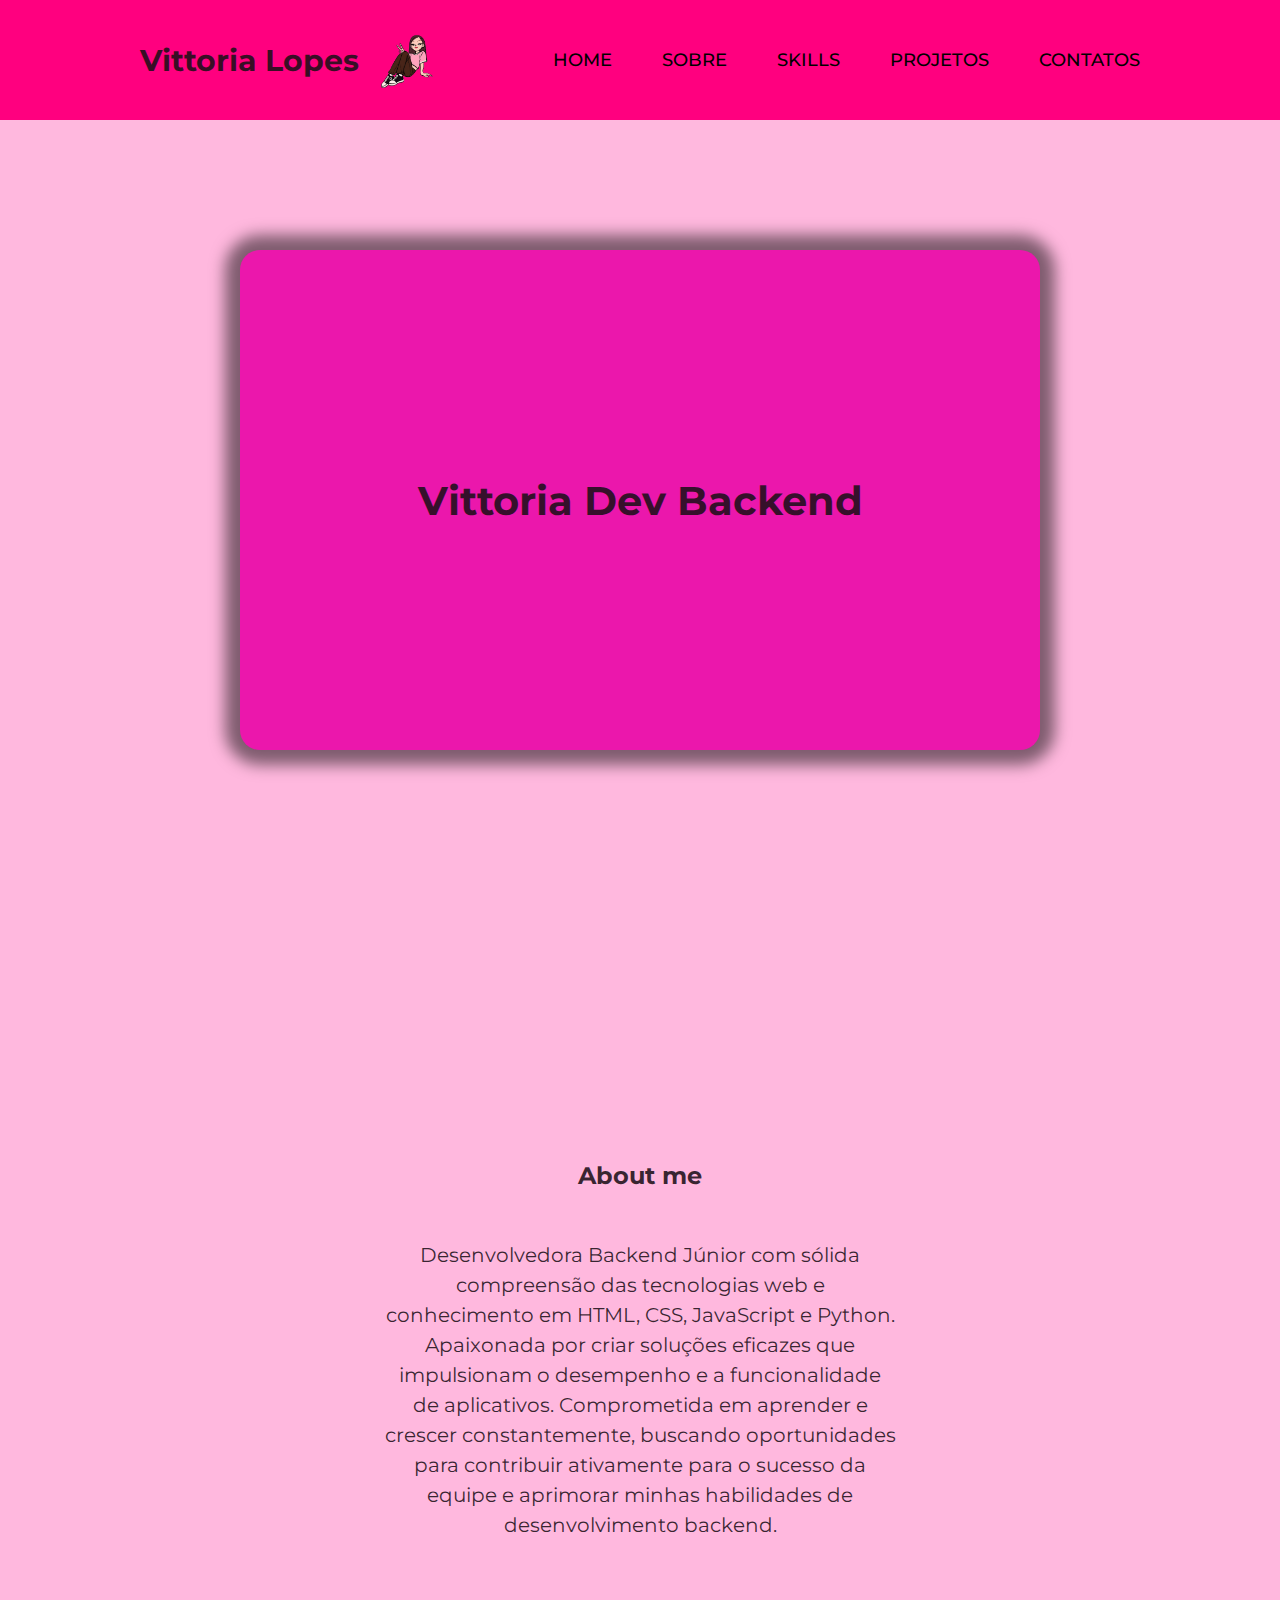
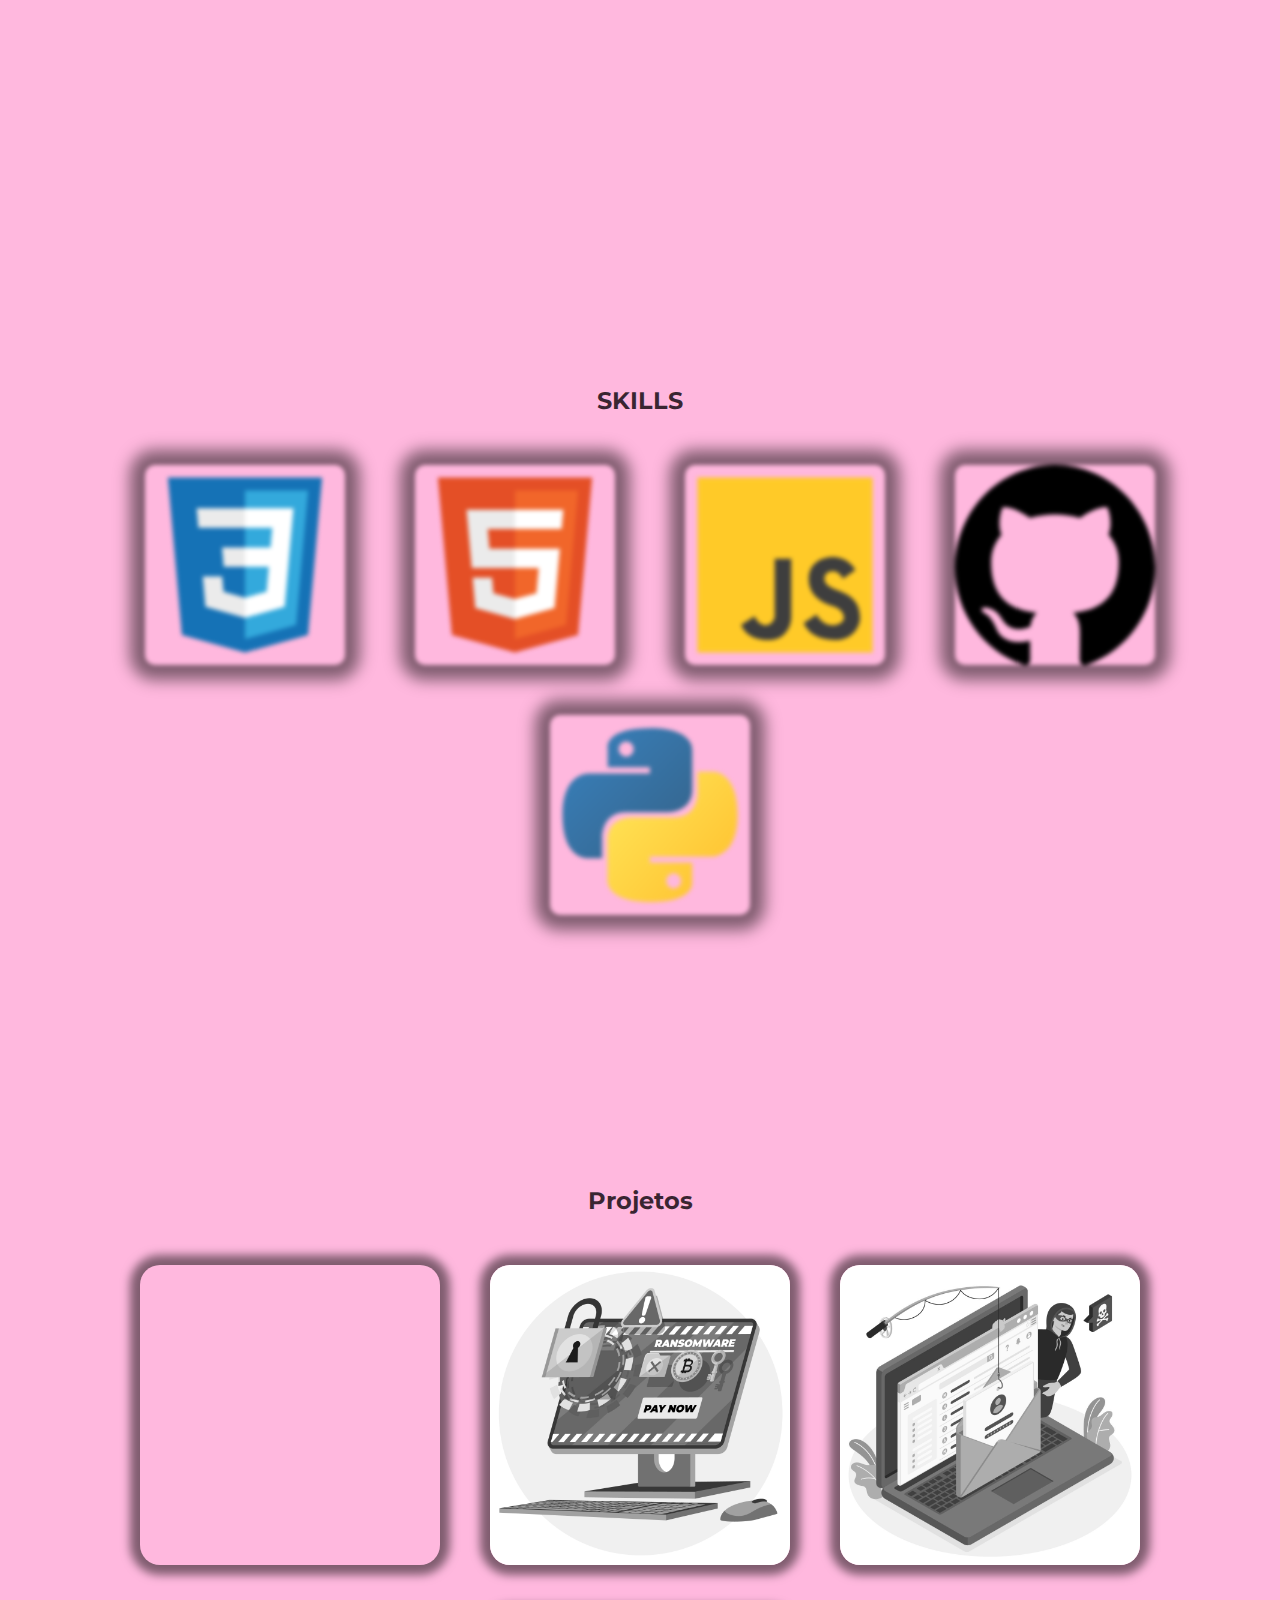
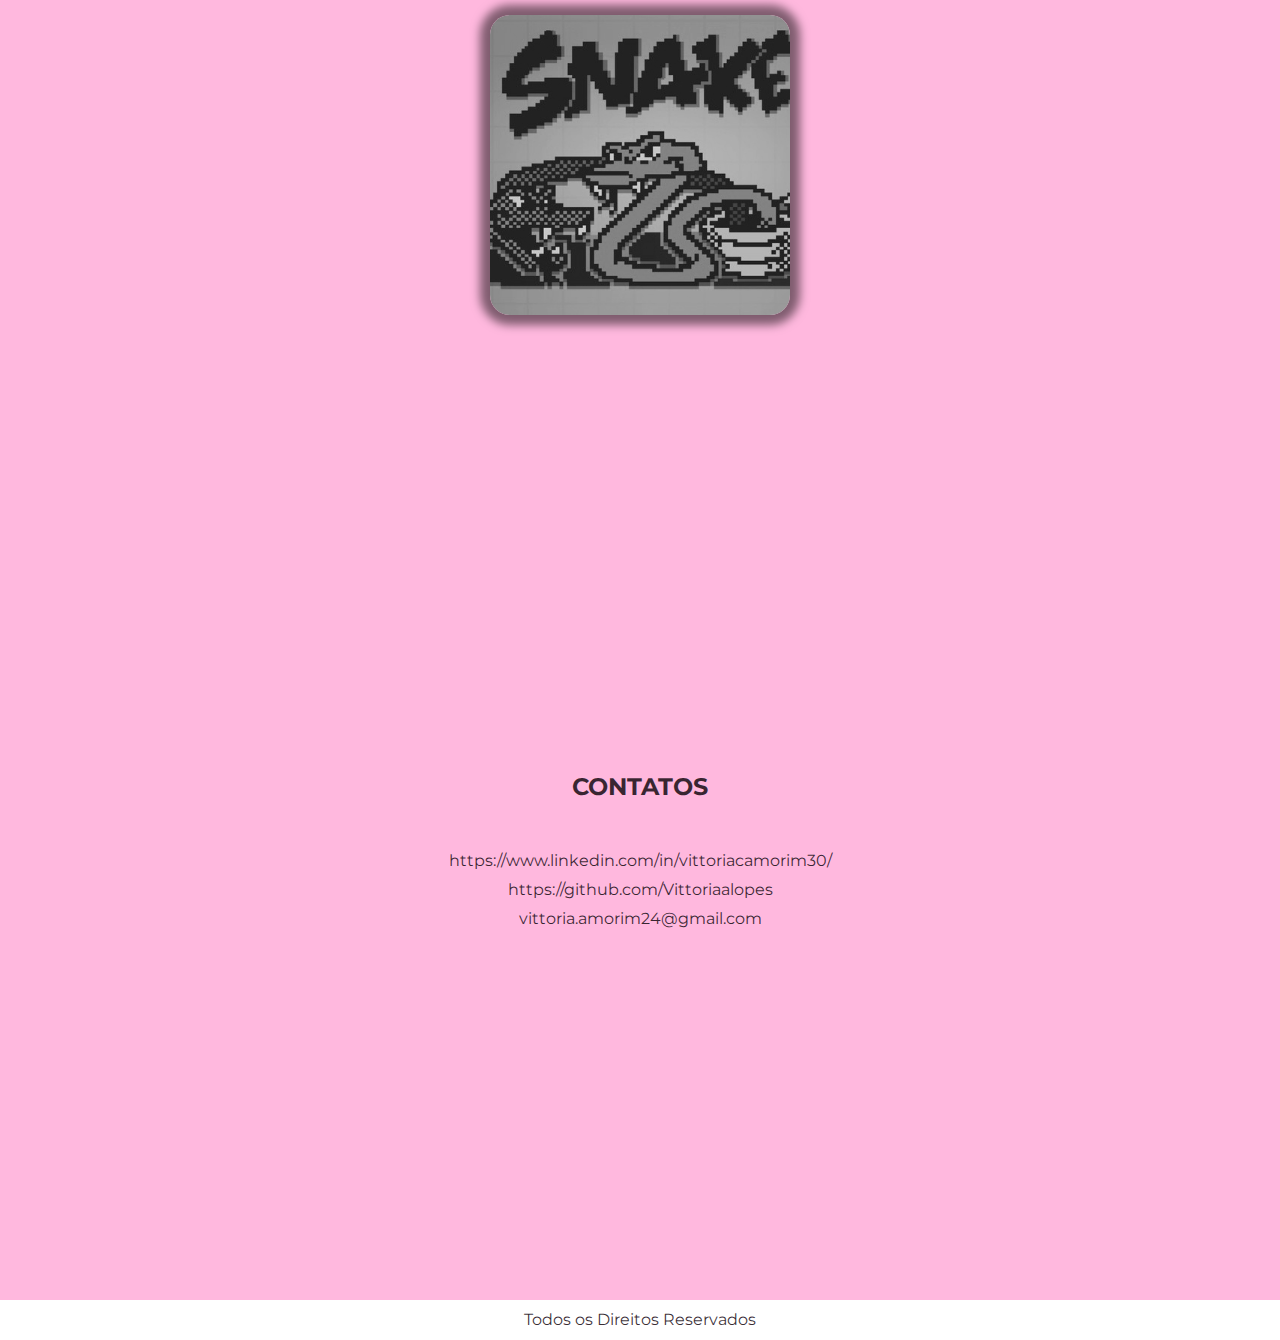
==== commit f821e32a: "atalização final" ====
--- a/index.html
+++ b/index.html
@@ -54,7 +54,10 @@
             About me
         </h2>
         <p>
-            sou garota de programa e amo o que faço!
+            Desenvolvedora Backend Júnior com sólida compreensão das tecnologias web e conhecimento em HTML, CSS,
+            JavaScript e Python. Apaixonada por criar soluções eficazes que impulsionam o desempenho e a funcionalidade
+            de aplicativos. Comprometida em aprender e crescer constantemente, buscando oportunidades para contribuir
+            ativamente para o sucesso da equipe e aprimorar minhas habilidades de desenvolvimento backend.
         </p>
 
     </section>
@@ -76,35 +79,35 @@
             Projetos
         </h2>
         <div class="box-cards">
-            <div class="card projeto-1">
+            <a class="card projeto-1" href="https://github.com/Vittoriaalopes/desafio-vittoria-lopes">
                 <div class="box-text-card">
                     <h3>
-                        Projeto 01
+                        Projeto DB
                     </h3>
                 </div>
 
-            </div>
-            <div class="card projeto-2">
-                <div  class="box-text-card">
+            </a>
+            <a class="card projeto-2" href="https://github.com/Vittoriaalopes/cibersecurity-desafio-ransomware">
+                <div class="box-text-card">
                     <h3>
-                        Projeto 02
+                        Desafio do Ransomware
                     </h3>
                 </div>
-            </div>
-            <div class="card projeto-3">
-                <div  class="box-text-card">
+            </a>
+            <a class="card projeto-3" href="https://github.com/Vittoriaalopes/cibersecurity-desafio-phishing">
+                <div class="box-text-card">
                     <h3>
-                        Projeto 03
+                        Desafio do Phishing
                     </h3>
                 </div>
-            </div>
-            <div class="card projeto-4">
-                <div  class="box-text-card">
+            </a>
+            <a class="card projeto-4" href="https://github.com/Vittoriaalopes/jogo-da-cobrinha-1-">
+                <div class="box-text-card">
                     <h3>
-                        Projeto 04
+                        Jogo da Cobrinha
                     </h3>
                 </div>
-            </div>
+            </a>
         </div>
 
     </section>
--- a/style.css
+++ b/style.css
@@ -91,7 +91,13 @@
     justify-content: center;
     flex-direction: column;
     gap: 50px;
-
+    
+}
+.sobre p {
+    text-align: center;
+    width: 40%;
+    font-size: 20px;
+    line-height: 30px;
 }
 /*configuração das skills*/
 .skills {
@@ -174,6 +180,7 @@
     display: flex;
     align-items: center;
     justify-content: center;
+    text-align: center;
 
 }
 .box-text-card h3:hover {
@@ -182,27 +189,27 @@
     
 }
 .projeto-1 {
-    background-image: url("./img/projeto01.jpeg");
+    background-image: url("./img/codigo-1.jpg");
     background-repeat: no-repeat;
     background-size: cover;
     background-position: center;   
 }
 .projeto-2 {
-    background-image: url("./img/projeto02.jpeg");
+    background-image: url("./img/ramsonware.jpg");
     background-repeat: no-repeat;
     background-size: cover;
     background-position: center;
     
 }
 .projeto-3 {
-    background-image: url("./img/projeto03.jpeg");
+    background-image: url("./img/3872690.jpg");
     background-repeat: no-repeat;
     background-size: cover;
     background-position: center;
     
 }
 .projeto-4 {
-    background-image: url("./img/projeto04.jpeg");
+    background-image: url("./img/snake.jpg");
     background-repeat: no-repeat;
     background-size: cover;
     background-position: center;
@@ -217,7 +224,7 @@
     align-items: center;
     flex-direction: column;
     gap: 50px;
-    
+
 }
 .box-contatos {
     text-align: center;
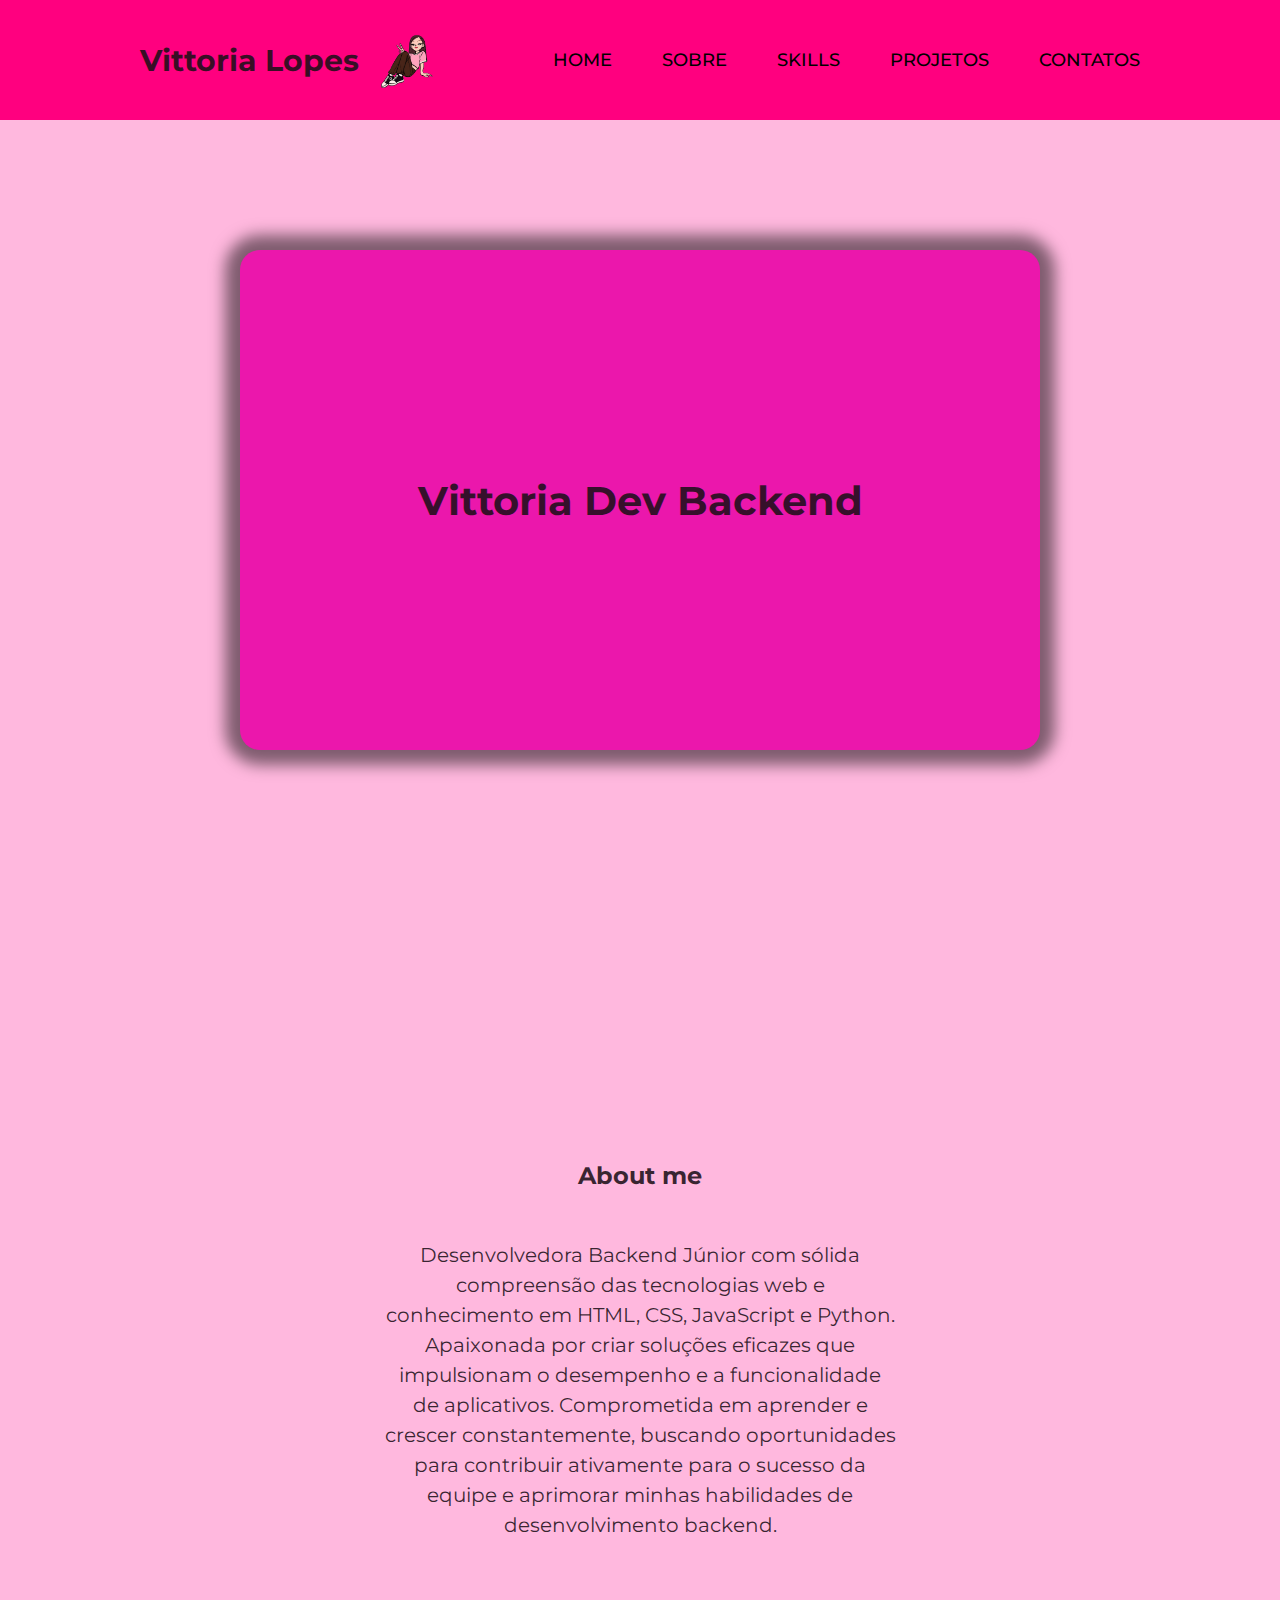
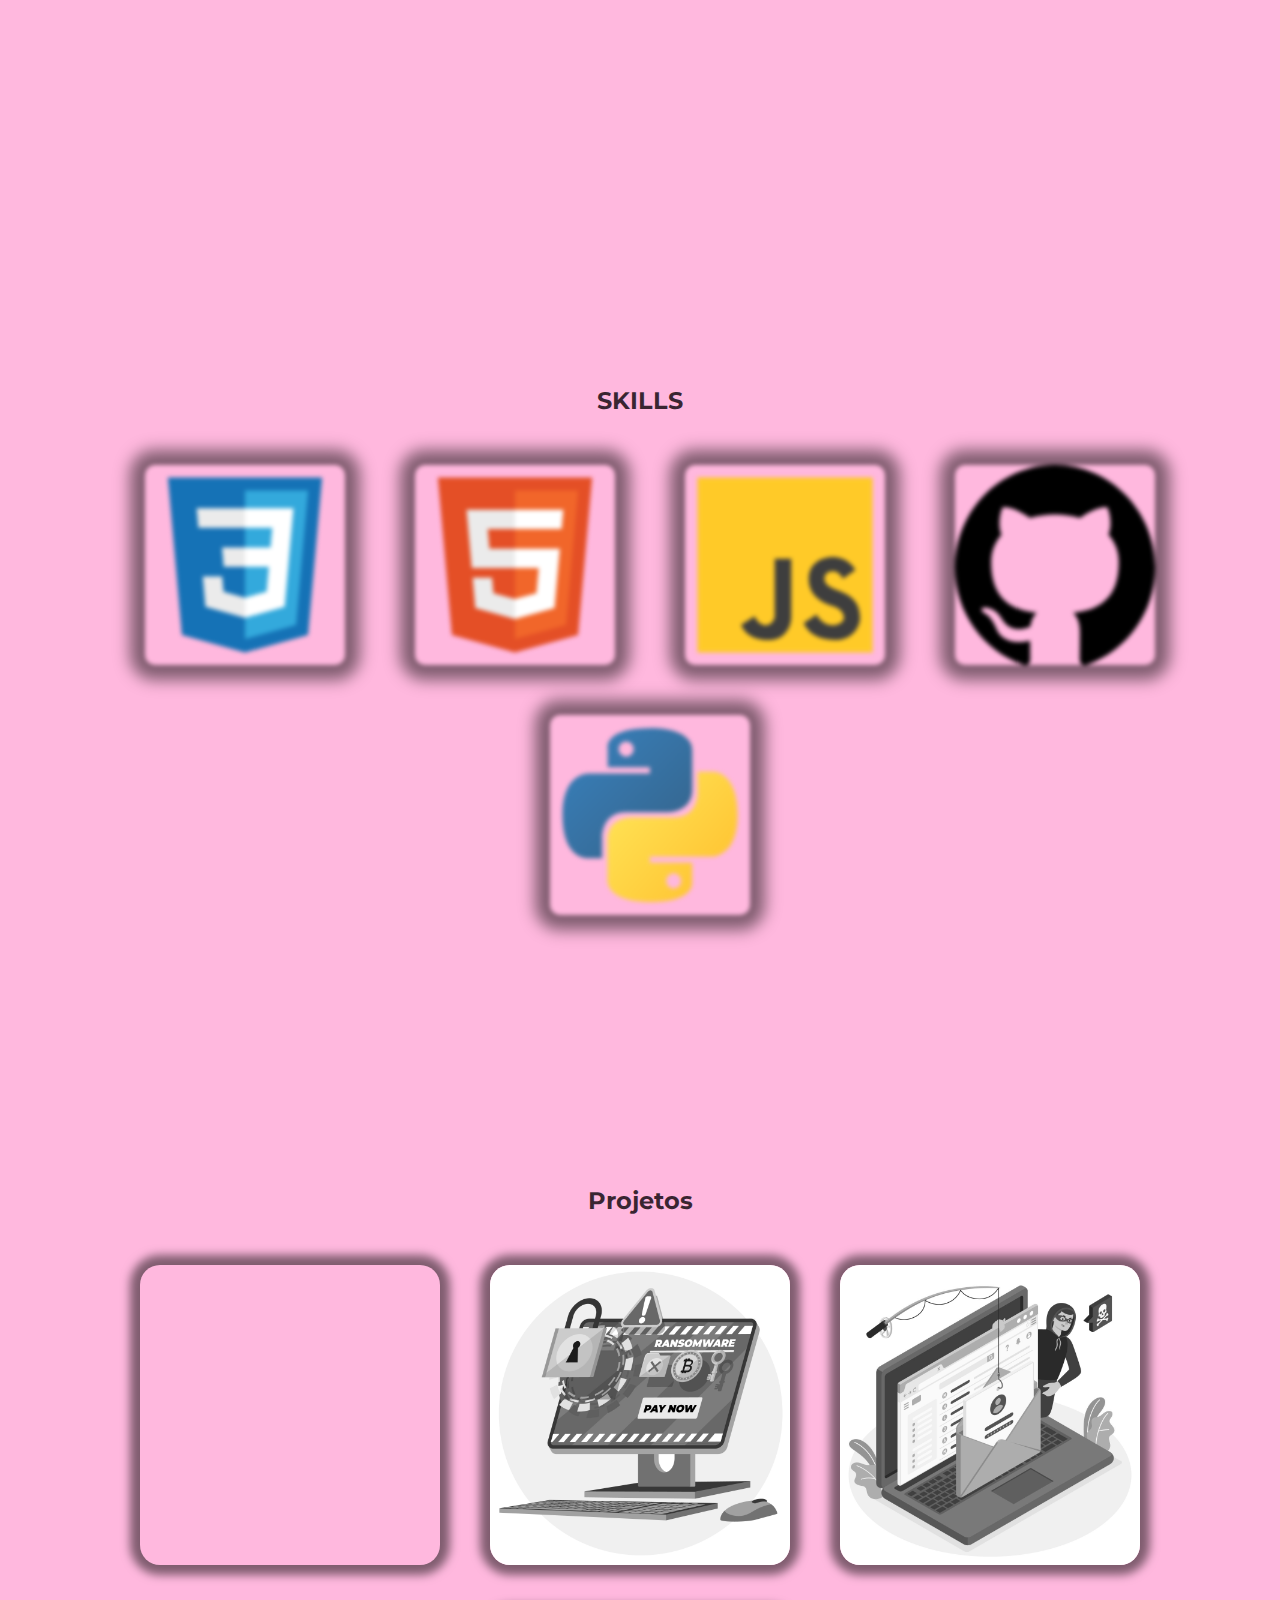
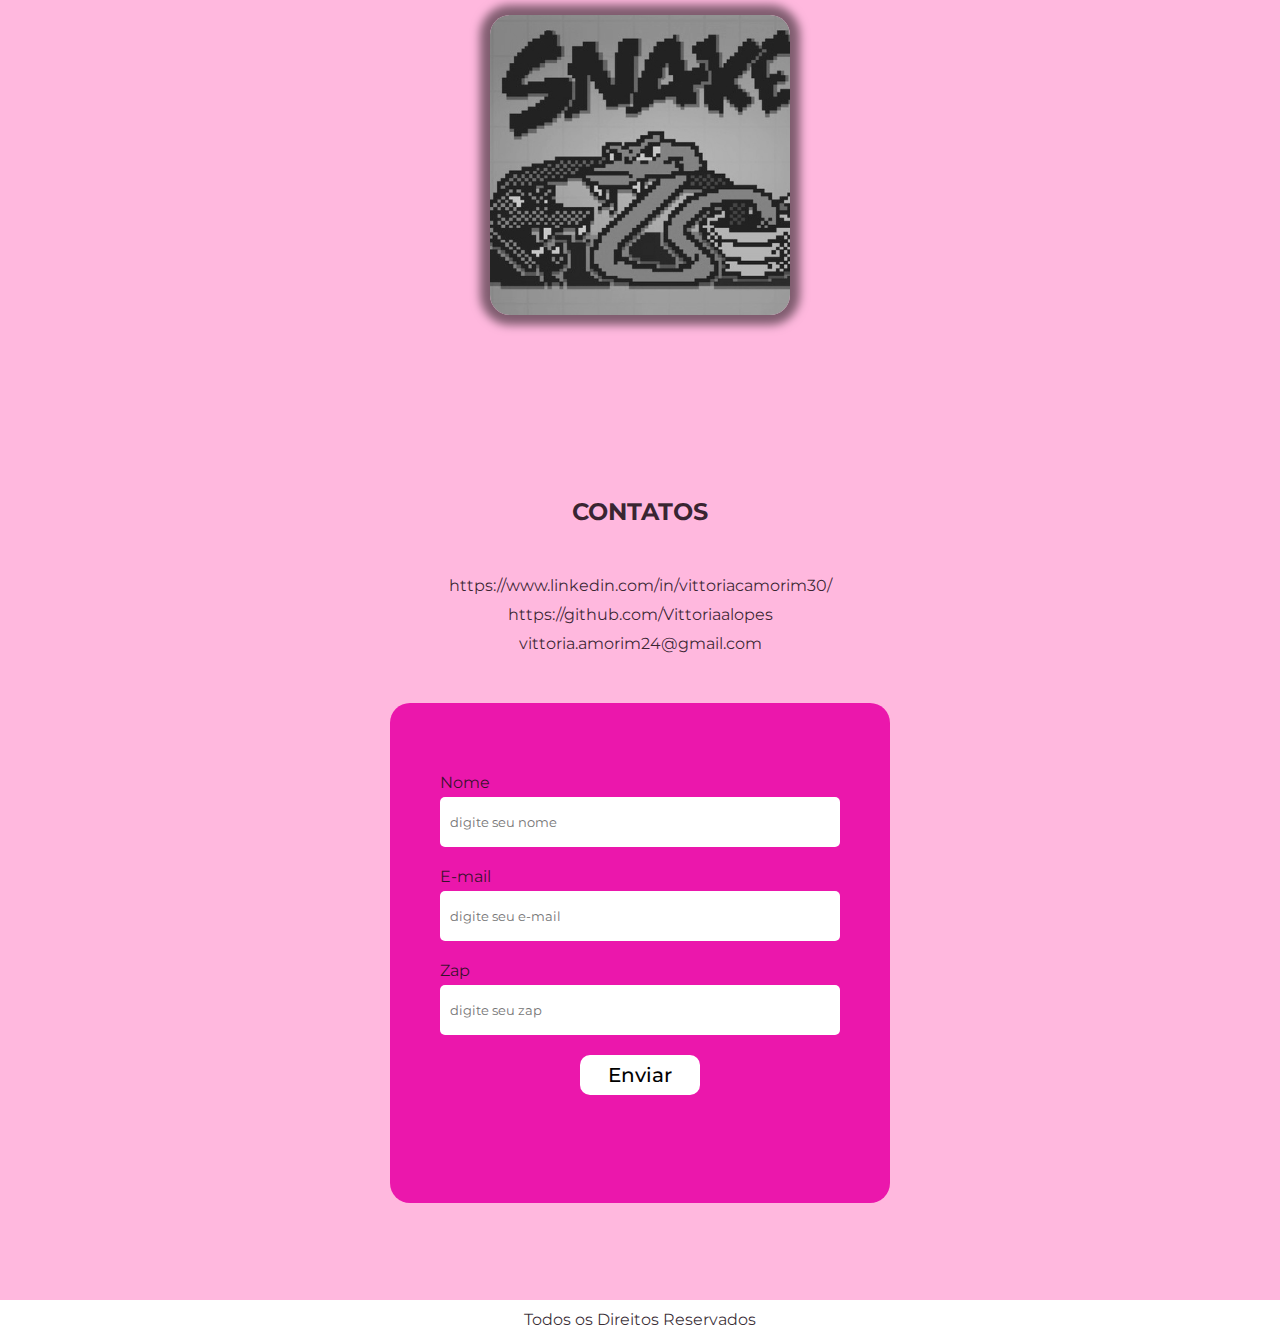
==== commit ef635d51: "finallll" ====
--- a/index.html
+++ b/index.html
@@ -120,7 +120,26 @@
             <a href="https://github.com/Vittoriaalopes">https://github.com/Vittoriaalopes</a>
             <p>vittoria.amorim24@gmail.com</p>
         </div>
+        <div class="box-form">
+            <form action="#">
+                <label for="name">
+                    Nome
+                    <input type="text" id="name" placeholder="digite seu nome" required>
+                </label>
+                <label for="email">
+                    E-mail
+                    <input type="email" id="email" placeholder="digite seu e-mail" required>
+                </label>
+                <label for="zap">
+                    Zap
+                    <input type="number" id="zap" placeholder="digite seu zap" required>
+                </label>
+                <button type="submit">
+                    Enviar
+                </button>
+            </form>
 
+        </div>
     </section>
 
     <footer>Todos os Direitos Reservados</footer>
--- a/style.css
+++ b/style.css
@@ -233,6 +233,57 @@
     gap: 10px;
 
 }
+.box-form {
+    width: 500px;
+    height: 500px;
+    background-color: #eb17ac;
+    border-radius: 20px;
+    padding: 20px;
+
+}
+form {
+    width: 100%;
+    display: flex;
+    flex-direction: column;
+    justify-content: center;
+    align-items: center;
+    gap: 20px;
+    padding: 50px;
+
+}
+label {
+    display: flex;
+    flex-direction: column;
+
+}
+input {
+    margin-top: 5px;
+    width: 400px;
+    height: 50px;
+    outline: none;
+    border: none;
+    border-radius: 5px;
+    padding-left: 10px;
+
+}
+button {
+    width: 120px;
+    height: 40px;
+    border: none;
+    background-color: #fff;
+    color: #000;
+    font-size: 20px;
+    border-radius: 10px;
+    cursor: pointer;
+    font-weight: 500;
+    transition: all .5s ease-in-out;
+    
+}
+button:hover {
+    color: #fff;
+    background-color: #ffb8de;
+    
+}
 footer {
     height: 40px;
     background-color: #FFFFFF;
